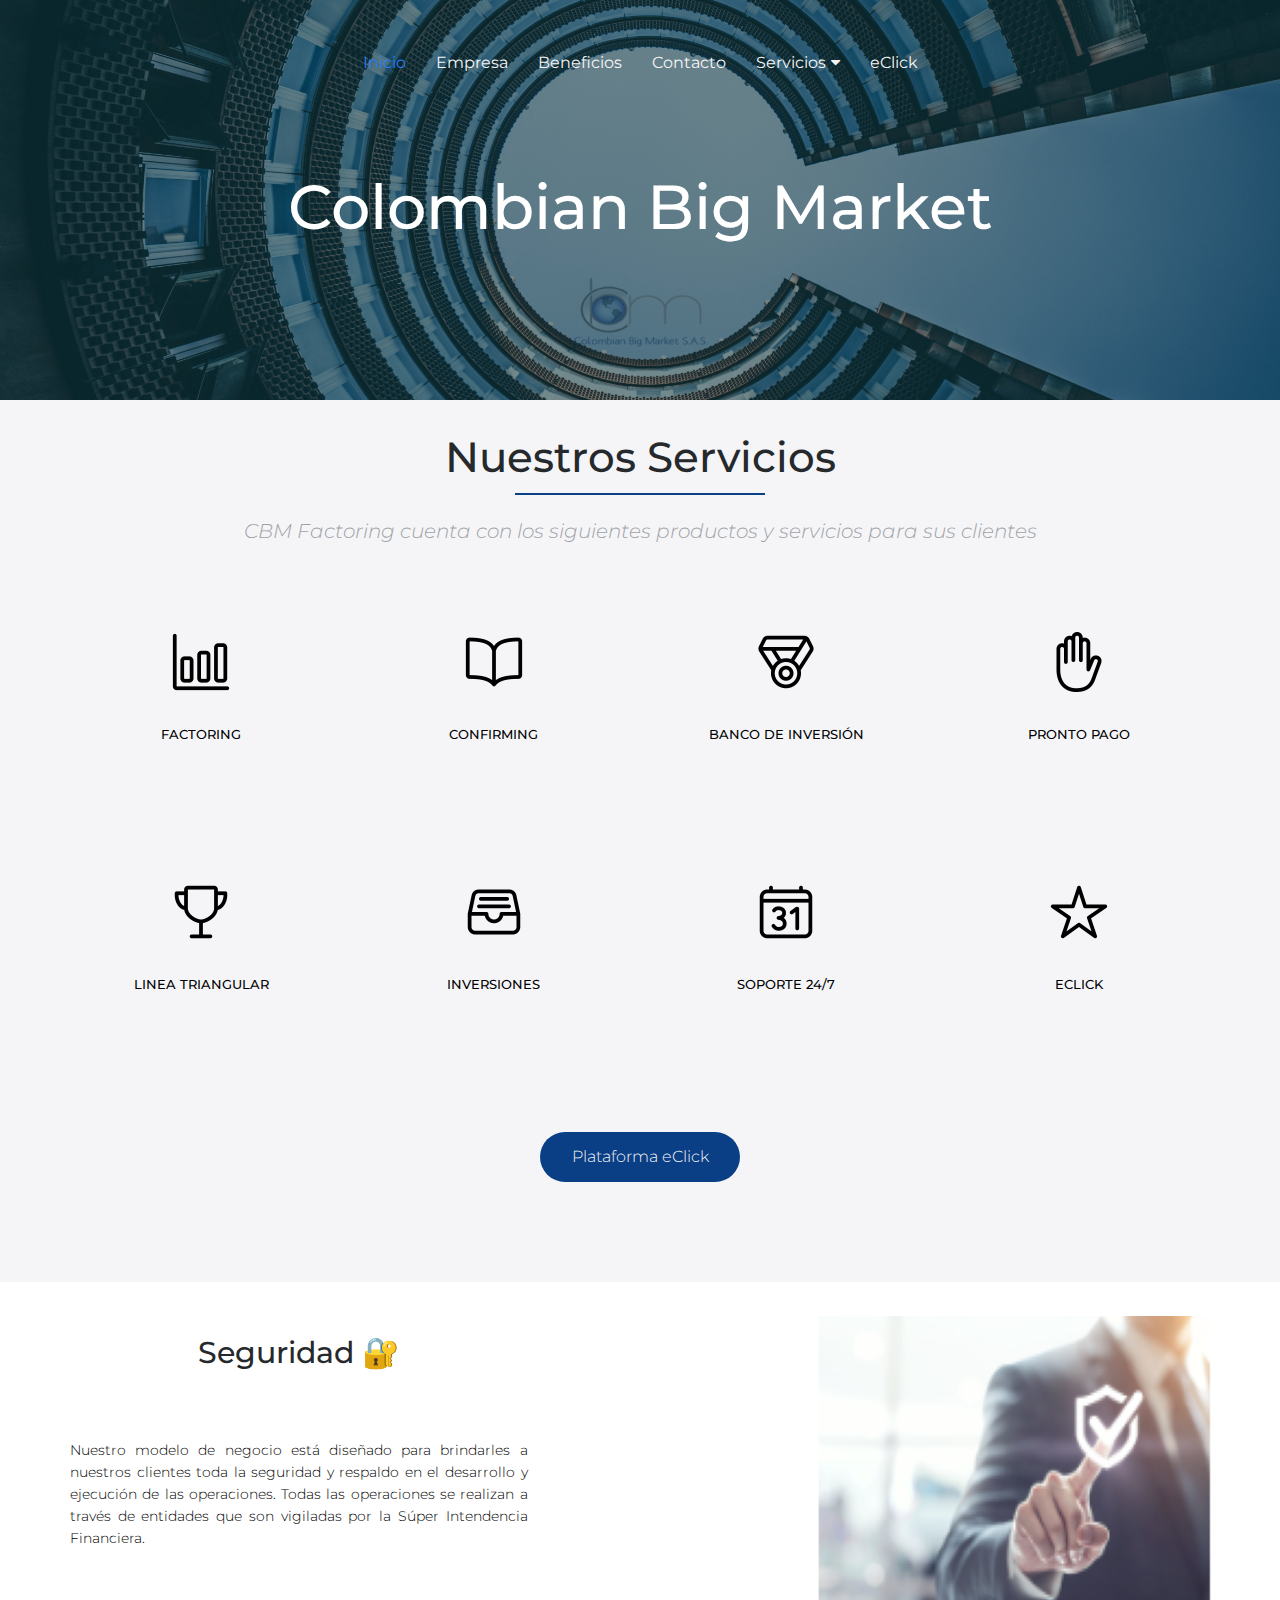
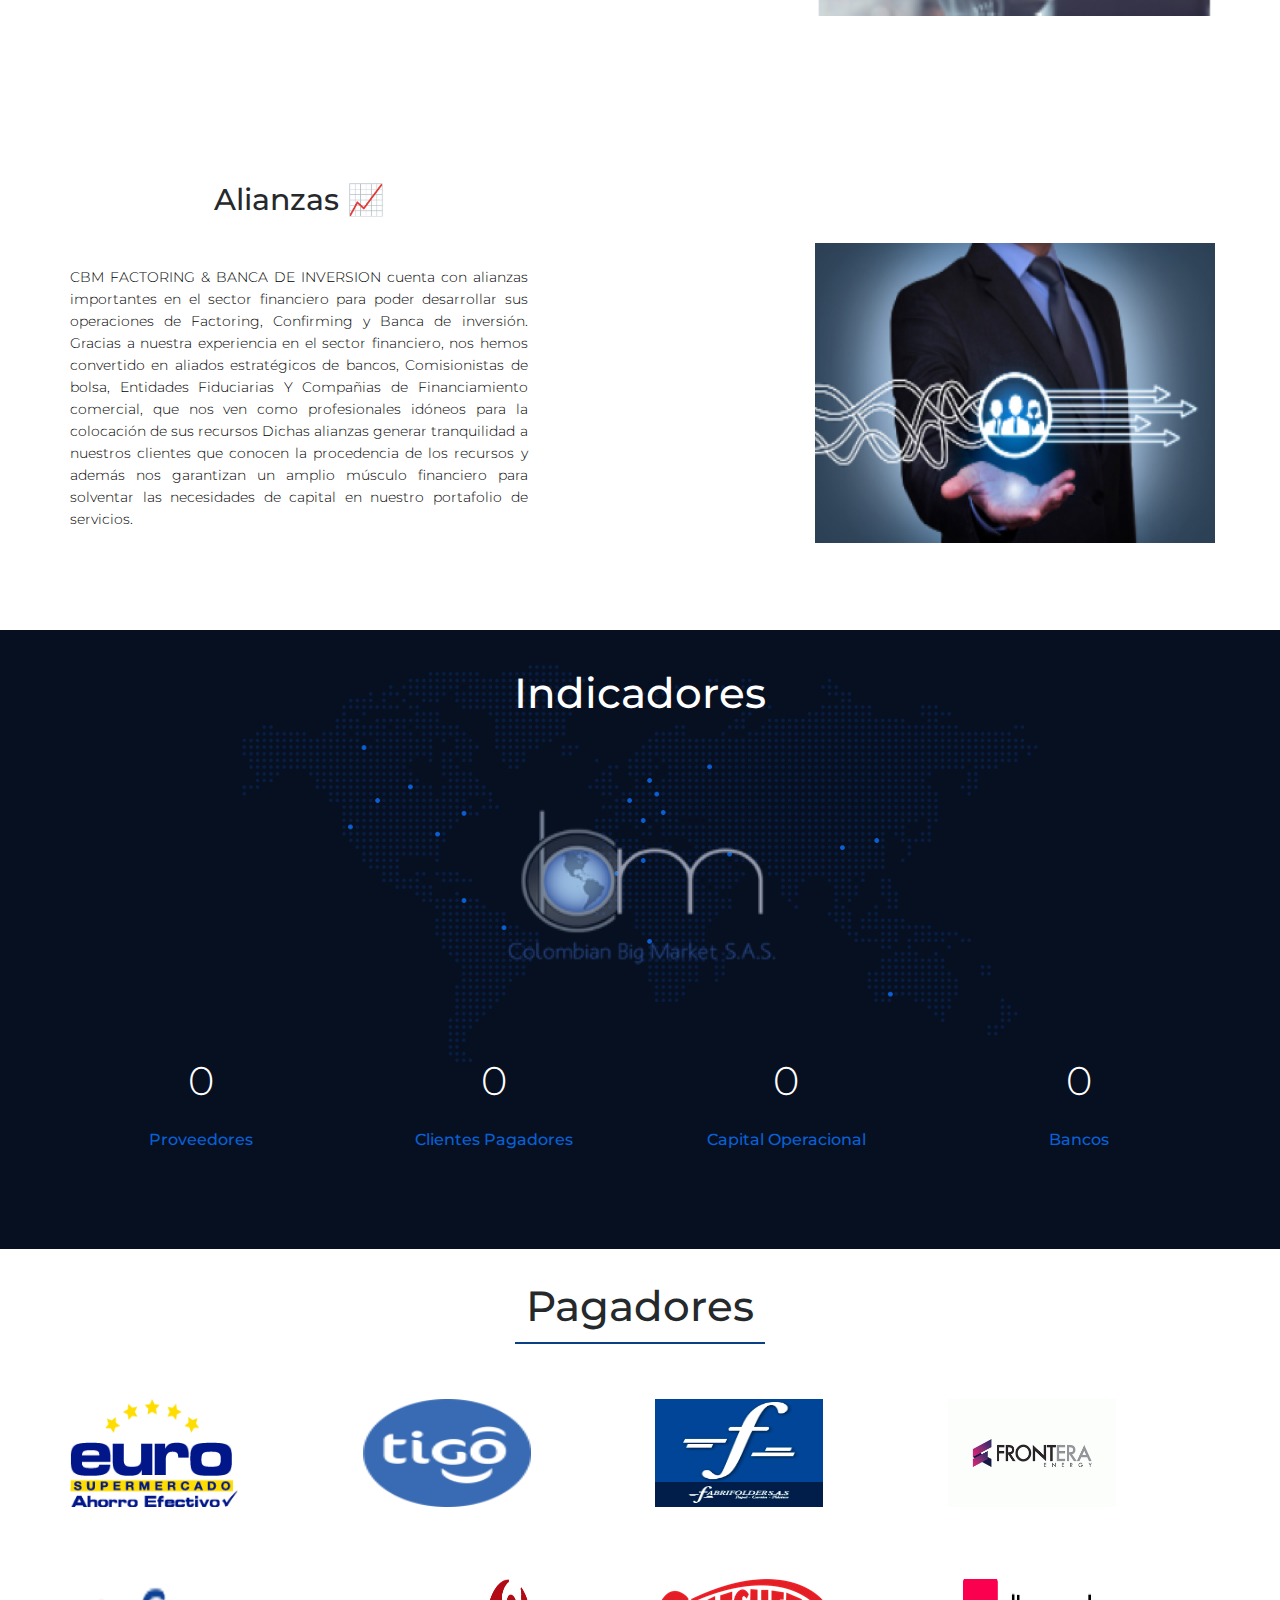
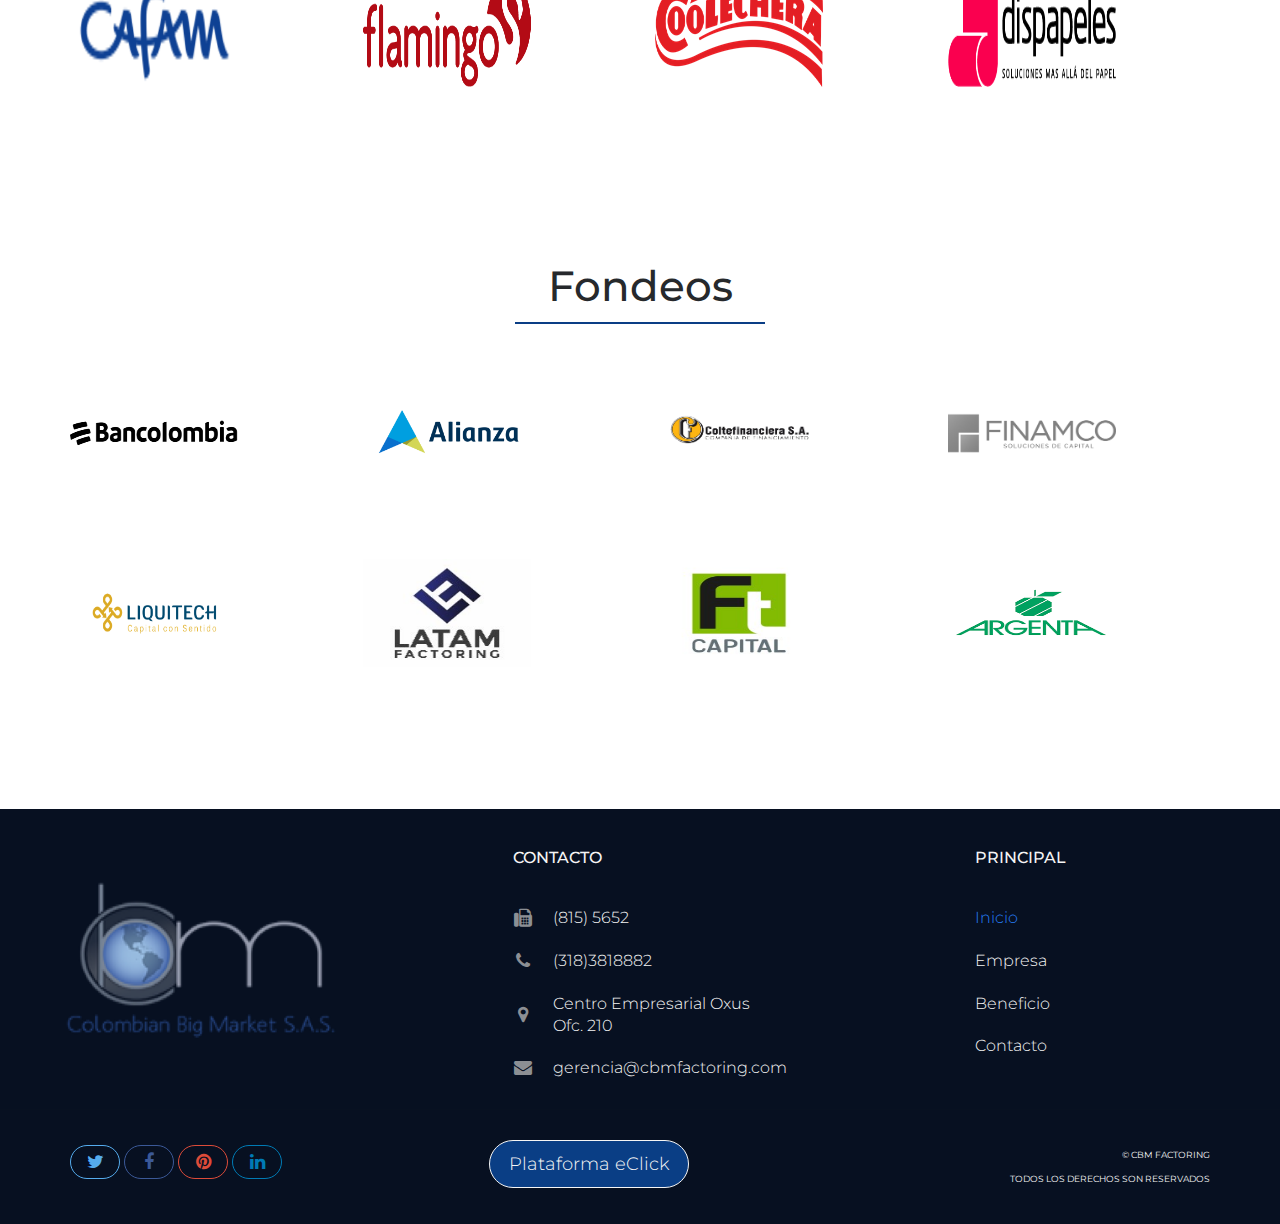
==== index.html @ 2a533471 "commit" ====
<!DOCTYPE html>
<html lang="en">
<head>

    <!-- Basic Page Needs
    ================================================== -->
    <meta http-equiv="Content-Type" content="text/html; charset=utf-8">
    <meta http-equiv="X-UA-Compatible" content="IE=edge">

    <title>CBM Colombian Big Market I Factoring & Banca de Inversión</title>

    <meta name="description" content="">
    <meta name="author" content="">
    <meta name="keywords" content="">

    <!-- Mobile Specific Metas
    ================================================== -->
    <meta name="viewport" content="width=device-width, minimum-scale=1.0, maximum-scale=1.0">
    <meta name="apple-mobile-web-app-capable" content="yes">

    <!-- Fonts -->
    <link href="https://fonts.googleapis.com/css?family=Montserrat:300,300i,400,600,700" rel="stylesheet">
    <link rel="stylesheet" href="http://cdnjs.cloudflare.com/ajax/libs/font-awesome/4.4.0/css/font-awesome.min.css">

    <!-- Favicon
    ================================================== -->
    <link rel="apple-touch-icon" sizes="180x180" href="assets/img/apple-touch-icon.png">
    <link rel="icon" type="image/png" sizes="16x16" href="assets/img/favicon.png">

    <!-- Stylesheets
    ================================================== -->
    <!-- Bootstrap core CSS -->
    <link href="assets/css/bootstrap.min.css" rel="stylesheet">

    <!-- Custom styles for this template -->
    <link href="assets/css/style.css" rel="stylesheet">
    <link href="assets/css/responsive.css" rel="stylesheet">

    <!-- HTML5 shim and Respond.js IE8 support of HTML5 elements and media queries -->
    <!--[if lt IE 9]>
    <script src="https://oss.maxcdn.com/libs/html5shiv/3.7.0/html5shiv.js"></script>
    <script src="https://oss.maxcdn.com/libs/respond.js/1.4.2/respond.min.js"></script>
    <![endif]-->

</head>
<body>

    <header id="masthead" class="site-header">
        <nav id="primary-navigation" class="site-navigation">
            <div class="container">
                <div class="navbar-header">

                </div><!-- /.navbar-header -->
                <div class="collapse navbar-collapse" id="agency-navbar-collapse">

                    <ul class="nav navbar-nav navbar-center">
                        <li class="active"><a href="index.html" data-toggle="dropdown">Inicio</a></li>
                    <li><a href="empresa.html">Empresa</a></li>
                    <li><a href="beneficio.html">Beneficios</a></li>
                    <li><a href="contact.html">Contacto</a></li>
                    <li class="dropdown"><a href="#" class="dropdown-toggle" data-toggle="dropdown">Servicios<i class="fa fa-caret-down hidden-xs" aria-hidden="true"></i></a>
                        
                        <ul class="dropdown-menu" role="menu" aria-labelledby="menu1">
                            <li><a href="service-factoring.html">Factoring</a></li>
                            <li><a href="service-confirming.html">Confirming</a></li>
                            <li><a href="service-bancainversion.html">Banca de Inversión</a></li>
                            <li><a href="service-sentencias.html">Sentencias</a></li>
                            <li><a href="service-eclick.html">eClick</a></li>
                        </ul>
                        <li><a href="https://eclick.com.co/eClick-web/index.jsf" class="nav-link" target="_blank">eClick</a></li>  
                    </ul>
                </div>
                
            </div>   
        </nav><!-- /.site-navigation -->
    </header><!-- /#mastheaed -->

    <div id="hero" class="hero overlay subpage-hero index-hero">
        <div class="hero-content">
            <div class="hero-text">
                <h1 style="padding-top: 50px">Colombian Big Market</h1>
               
                <img src="assets/img/logo-cbm_INICIO.png" style="padding-top:30px">
            </div><!-- /.hero-text -->
        </div><!-- /.hero-content -->
    </div><!-- /.hero -->

    <main id="main" class="site-main">

        <section class="site-section section-services gray-bg text-center">
            <div class="container">
                <h2 class="heading-separator">Nuestros Servicios </h2>
                <p class="subheading-text">CBM Factoring cuenta con los siguientes productos y servicios para sus clientes</p>
                <div class="row">
                    <div class="col-md-3 col-xs-6">
                        <div class="service">
                            <img src="assets/img/lineaaaa.png" alt="">
                            <h3 class="service-title">Factoring</h3>
                        </div><!-- /.service -->
                    </div>
                    <div class="col-md-3 col-xs-6">
                        <div class="service">
                            <img src="assets/img/confirmiing.png" alt="">
                            <h3 class="service-title">Confirming</h3>
                        </div><!-- /.service -->
                    </div>
                    <div class="col-md-3 col-xs-6">
                        <div class="service">
                            <img src="assets/img/bancainversion.png" alt="">
                            <h3 class="service-title">Banco de Inversión</h3>
                        </div><!-- /.service -->
                    </div>
                    <div class="col-md-3 col-xs-6">
                        <div class="service">
                            <img src="assets/img/prontooo.png" alt="">
                            <h3 class="service-title">Pronto Pago</h3>
                        </div><!-- /.service -->
                    </div>
                    <div class="col-md-3 col-xs-6">
                        <div class="service">
                            <img src="assets/img/lineaatriang.png" alt="">
                            <h3 class="service-title">Linea Triangular</h3>
                        </div><!-- /.service -->
                    </div>
                    <div class="col-md-3 col-xs-6">
                        <div class="service">
                            <img src="assets/img/inversionesss.png" alt="">
                            <h3 class="service-title">Inversiones</h3>
                        </div><!-- /.service -->
                    </div>
                    <div class="col-md-3 col-xs-6">
                        <div class="service">
                            <img src="assets/img/soporte.png" alt="">
                            <h3 class="service-title">Soporte 24/7</h3>
                        </div><!-- /.service -->
                    </div>
                    <div class="col-md-3 col-xs-6">
                        <div class="service">
                            <img src="assets/img/eclickcc.png" alt="">
                            <h3 class="service-title">eClick</h3>
                        </div><!-- /.service -->
                    </div>
                </div>
            </div>
            <a href="https://eclick.com.co/eClick-web/index.jsf" class="btn btn-fill" target="_blank">Plataforma eClick</a>
        </section><!-- /.section-services -->

        
        <section class="site-section section-features">
            <div class="container">
                <div class="row">
                    <div class="col-sm-5">
                        <a style="text-align: center;"> <h2> Seguridad 🔐 </h2> </a><br>
                        <a> <p style="text-align: justify; color: black;"> Nuestro modelo de negocio está diseñado para brindarles a nuestros clientes toda la seguridad y respaldo en el desarrollo y ejecución de las operaciones.
                            Todas las operaciones se realizan a través de entidades que son vigiladas por la Súper Intendencia Financiera. </p><br><br><br><br> </a>
                    </div>
                    <div class="col-sm-7 hidden-xs">
                        <img src="assets/img/sec.png" alt="">
                    </div>
                </div>
            </div>
        </section><!-- /.section-features -->
        
        <section class="site-section section-features">
            <div class="container">
                <div class="row">
                    <div class="col-sm-5">
                        <a style="text-align: center;"> <h2> Alianzas 📈</h2> </a>
                       <a> <p style="text-align: justify;color: black;">  CBM FACTORING & BANCA DE INVERSION cuenta con alianzas importantes en el sector financiero para poder desarrollar sus operaciones de Factoring, Confirming y Banca de inversión.
                        Gracias a nuestra experiencia en el sector financiero, nos hemos convertido en aliados estratégicos de bancos, Comisionistas de bolsa, Entidades Fiduciarias Y Compañias de Financiamiento comercial, que nos ven como profesionales idóneos para la colocación de sus recursos 
                        Dichas alianzas generar tranquilidad a nuestros clientes que conocen la procedencia de los recursos y además nos garantizan un amplio músculo financiero para solventar las necesidades de capital en nuestro portafolio de servicios. </p>
                     </a> 
                    </div>
                        <div class="col-sm-7 hidden-xs">
                        <img src="assets/img/a.png" alt style="margin-top: 80px;">
                    </div>
                </div>
            </div>
        </section><!-- /.section-features -->

        

        <section class="site-section section-map-feature text-center">
            
            <h2> Indicadores  </h2>
            <p>   </p>
            
                <img src="assets/img/logo-cbm_footer.png" style="padding-bottom:85px">
            
            <div class="container">
                
                <div class="row">
                    <div class="col-sm-3 col-xs-6">
                        <div class="counter-item">
                            <p class="counter" data-to="65000" data-speed="2000">0</p>
                            <h3>Proveedores</h3>
                        </div><!-- /.counter-item -->
                    </div>
                    <div class="col-sm-3 col-xs-6">
                        <div class="counter-item">
                            <p class="counter" data-to="36" data-speed="2000">0</p>       
                            <h3>Clientes Pagadores</h3>
                        </div> <!-- /.counter-item -->      
                    </div>
                    <div class="col-sm-3 col-xs-6">
                        <div class="counter-item">
                            <p class="counter" data-to="10000000000" data-speed="1000">0</p>
                            <h3>Capital Operacional</h3>
                        </div><!-- /.counter-item -->
                    </div>
                    <div class="col-sm-3 col-xs-6">
                        <div class="counter-item">
                            <p class="counter" data-to="23" data-speed="1000">0</p>
                            <h3>Bancos</h3>
                        </div><!-- /.counter-item -->
                    </div>
                </div>
            </div>
            
        </section><!-- /.section-map-feature -->


        <section class="site-section section-portfolio">
            <div class="container">
                <div class="text-center">
                    <h2 class="heading-separator">Pagadores</h2>
                </div>
                <div class="row">
                    <div class="col-lg-3 col-md-4 col-xs-6">
                        <div class="portfolio-item">
                            <img src="assets/img/Euro_supermercado_01.png" class="img-res" alt="">
                            <h4 class="portfolio-item-title">EURO</h4>
                            <a><i class="fa fa-arrow-right" aria-hidden="true"></i></a>
                        </div><!-- /.portfolio-item -->
                    </div>
                    <div class="col-lg-3 col-md-4 col-xs-6">
                        <div class="portfolio-item">
                            <img src="assets/img/tigo-logo-1.png" class="img-res" alt="">
                            <h4 class="portfolio-item-title">TIGO</h4>
                            <a><i class="fa fa-arrow-right" aria-hidden="true"></i></a>
                        </div><!-- /.portfolio-item -->
                    </div>
                    <div class="col-lg-3 col-md-4 col-xs-6">
                        <div class="portfolio-item">
                            <img src="assets/img/fabri.png" class="img-res" alt="">
                            <h4 class="portfolio-item-title">FABRIFOLDER</h4>
                            <a><i class="fa fa-arrow-right" aria-hidden="true"></i></a>
                        </div><!-- /.portfolio-item -->
                    </div>
                    <div class="col-lg-3 col-md-4 col-xs-6">
                        <div class="portfolio-item">
                            <img src="assets/img/frontera.png" class="img-res" alt="">
                            <h4 class="portfolio-item-title">FRONTERA</h4>
                            <a><i class="fa fa-arrow-right" aria-hidden="true"></i></a>
                        </div><!-- /.portfolio-item -->
                    </div>
                    <div class="col-lg-3 col-md-4 col-xs-6">
                        <div class="portfolio-item">
                            <img src="assets/img/cafam.png" class="img-res" alt="">
                            <h4 class="portfolio-item-title">CAFAM</h4>
                            <a><i class="fa fa-arrow-right" aria-hidden="true"></i></a>
                        </div><!-- /.portfolio-item -->
                    </div>
                    <div class="col-lg-3 col-md-4 col-xs-6">
                        <div class="portfolio-item">
                            <img src="assets/img/logoFlamingo-te-cuida.png" class="img-res" alt="">
                            <h4 class="portfolio-item-title">FLAMINGO</h4>
                            <a><i class="fa fa-arrow-right" aria-hidden="true"></i></a>
                        </div><!-- /.portfolio-item -->
                    </div>
                    <div class="col-lg-3 col-md-4 col-xs-6">
                        <div class="portfolio-item">
                            <img src="assets/img/coolechera.png" class="img-res" alt="">
                            <h4 class="portfolio-item-title">COOLECHERA</h4>
                            <a><i class="fa fa-arrow-right" aria-hidden="true"></i></a>
                        </div><!-- /.portfolio-item -->
                    </div>
                    <div class="col-lg-3 col-md-4 col-xs-6">
                        <div class="portfolio-item">
                            <img src="assets/img/logo-dispa-principal-01.png" class="img-res" alt="">
                            <h4 class="portfolio-item-title">DISPAPELES</h4>
                            <a><i class="fa fa-arrow-right" aria-hidden="true"></i></a>
                        </div><!-- /.portfolio-item -->
                    </div>
                </div>
            </div>
        </section><!-- /.section-portfolio -->


        <section class="site-section section-portfolio">
            <div class="container">
                <div class="text-center">
                    <h2 class="heading-separator">Fondeos</h2>
                </div>
                <div class="row">
                    <div class="col-lg-3 col-md-4 col-xs-6">
                        <div class="portfolio-item">
                            <img src="assets/img/bancolombia.png" class="img-res" alt="">
                            <h4 class="portfolio-item-title">BANCOLOMBIA</h4>
                            <a><i class="fa fa-arrow-right" aria-hidden="true"></i></a>
                        </div><!-- /.portfolio-item -->
                    </div>
                    <div class="col-lg-3 col-md-4 col-xs-6">
                        <div class="portfolio-item">
                            <img src="assets/img/alianza-logo.jpg" class="img-res" alt="">
                            <h4 class="portfolio-item-title">ALIANZA</h4>
                            <a><i class="fa fa-arrow-right" aria-hidden="true"></i></a>
                        </div><!-- /.portfolio-item -->
                    </div>
                    <div class="col-lg-3 col-md-4 col-xs-6">
                        <div class="portfolio-item">
                            <img src="assets/img/colt.png" class="img-res" alt="">
                            <h4 class="portfolio-item-title">COLTEFINANCIERA</h4>
                            <a><i class="fa fa-arrow-right" aria-hidden="true"></i></a>
                        </div><!-- /.portfolio-item -->
                    </div>
                    <div class="col-lg-3 col-md-4 col-xs-6">
                        <div class="portfolio-item">
                            <img src="assets/img/finamco.png" class="img-res" alt="">
                            <h4 class="portfolio-item-title">FINAMCO</h4>
                            <a><i class="fa fa-arrow-right" aria-hidden="true"></i></a>
                        </div><!-- /.portfolio-item -->
                    </div>
                    <div class="col-lg-3 col-md-4 col-xs-6">
                        <div class="portfolio-item">
                            <img src="assets/img/liquitech.png" class="img-res" alt="">
                            <h4 class="portfolio-item-title">LIQUITECH</h4>
                            <a><i class="fa fa-arrow-right" aria-hidden="true"></i></a>
                        </div><!-- /.portfolio-item -->
                    </div>
                    <div class="col-lg-3 col-md-4 col-xs-6">
                        <div class="portfolio-item">
                            <img src="assets/img/latam.jpeg" class="img-res" alt="">
                            <h4 class="portfolio-item-title">LATAM</h4>
                            <a><i class="fa fa-arrow-right" aria-hidden="true"></i></a>
                        </div><!-- /.portfolio-item -->
                    </div>
                    <div class="col-lg-3 col-md-4 col-xs-6">
                        <div class="portfolio-item">
                            <img src="assets/img/ftcap.jpg" class="img-res" alt="">
                            <h4 class="portfolio-item-title">FT CAPITAL COLOMBIA</h4>
                            <a><i class="fa fa-arrow-right" aria-hidden="true"></i></a>
                        </div><!-- /.portfolio-item -->
                    </div>
                    <div class="col-lg-3 col-md-4 col-xs-6">
                        <div class="portfolio-item">
                            <img src="assets/img/argenta.png" class="img-res" alt="">
                            <h4 class="portfolio-item-title"> ARGENTA </h4>
                            <a><i class="fa fa-arrow-right" aria-hidden="true"></i></a>
                        </div><!-- /.portfolio-item -->
                    </div>
                </div>
            </div>
        </section><!-- /.section-portfolio -->



    </main><!-- /#main -->

   
    <footer id="colophon" class="site-footer">
        <div class="container">
            <div class="row">
                <div class="col-lg-2 col-md-3 col-sm-4 col-xs-6">
                    <img src="assets/img/logo-cbm_footer.png" style="padding-top: 60px; margin-left: -21px;">
                </div>
                <div class="col-lg-2 col-md-3 col-sm-4 col-md-offset-2 col-sm-offset-0 col-xs-6 " style="margin-left: 150px">
                    <h3>Contacto</h3>
                    <ul class="list-unstyled contact-links">
                        <li><i class="fa fa-fax" aria-hidden="true"></i><a href="tel:8155652"> (815) 5652</a></li>
                        <li><i class="fa fa-phone" aria-hidden="true"></i><a href="tel:+573183818882">(318)3818882 </a></li>
                        <li><i class="fa fa-map-marker" aria-hidden="true"></i><p>Centro Empresarial Oxus Ofc. 210 </p></li>
                        <li><i class="fa fa-envelope" aria-hidden="true"></i><a href="mailto:gerencia@cbmfactoring.com">gerencia@cbmfactoring.com</a></li>
                    </ul>
                </div>
                <div class="clearfix visible-xs"></div>
                <div class="col-lg-2 col-md-3 col-sm-4 col-xs-6" style="padding-left: 185px">
                    <h3>Principal</h3>
                    <ul class="list-unstyled">
                        <li class="active"><a href="index.html">Inicio</a></li>
                        <li><a href="empresa.html">Empresa</a></li>
                        <li><a href="beneficio.html">Beneficio</a></li>
                        <li><a href="contact.html">Contacto</a></li>
                    </ul>
                </div>
            </div>
        </div>
        <div class="copyright">
            <div class="container">
                <div class="row">
                    <div class="col-xs-8">
                        <div class="social-links">
                            <a class="twitter-bg" href="#"><i class="fa fa-twitter"></i></a>
                            <a class="facebook-bg" href="#"><i class="fa fa-facebook"></i></a>
                            <a class="pinterest" href="#"><i class="fa fa-pinterest"></i></a>
                            <a class="linkedin-bg" href="#"><i class="fa fa-linkedin"></i></a>
                            <a href="https://eclick.com.co/eClick-web/index.jsf" class="btn btn-fill" target="_blank" style="margin-left: 203px">Plataforma eClick</a>
                        </div><!-- /.social-links -->
                    </div>
                    <div class="col-xs-4">
                        <div class="text-right">
                            <p>&copy; CBM Factoring</p>
                            <p>Todos los derechos son reservados</p>
                        </div>
                    </div>
                </div>
            </div>
        </div><!-- /.copyright -->
    </footer><!-- /#footer -->



    <!-- Bootstrap core JavaScript
    ================================================== -->
    <!-- Placed at the end of the document so the pages load faster -->
    <script src="https://ajax.googleapis.com/ajax/libs/jquery/3.1.1/jquery.min.js"></script>
    <script src="assets/js/bootstrap.min.js"></script>
    <script src="assets/js/bootstrap-select.min.js"></script>
    <script src="assets/js/jquery.slicknav.min.js"></script>
    <script src="assets/js/jquery.countTo.min.js"></script>
    <script src="assets/js/jquery.shuffle.min.js"></script>
    <script src="assets/js/script.js"></script>
  
</body>
</html>
---- assets/css/style.css ----
/*
 * Theme Name: 
 * Theme URI: 
 * Author: Milan Savov, Nikola Kostov
 * Author URI/Mail: milan.savov@gmail.com, nikolakostov1991@gmail.com
 * Version: 1.0
 * */

 /* TABLE OF CONTENT 
*
* - CUSTOM RESETS
    - Buttons
    - Forms
* - LAYOUT
* - HEADER 
    - Site Logo
    - Navigation
* - HERO (BANNER)
* - HOMEPAGE SECTIONS
    - Features 
    - Services
    - Map Feature 
    - Portfolio
    - Newsletter 
* - FOOTER
* - PAGES
    - PORTFOLIO
    - PORTFOLIO ITEM
    - BLOG
    - BLOG POST
    - CONTACT
*
*/


/* CUSTOM RESETS
================================================== */
a {
    transition: all 0.25s ease-in-out;
    -moz-transition: all 0.25s ease-in-out;
    -webkit-transition: all 0.25s ease-in-out;
    -o-transition: all 0.25s ease-in-out;
    -ms-transition: all 0.25s ease-in-out;
    cursor: pointer;
    color: #9fa3a7;
}

a:focus,
a:hover {
    color: #6fc754;
    outline: 0 none;
    text-decoration: none;
}

p {
    margin-bottom: 0;
    font-size: 14px;
    font-weight: 300;
    color: #9fa3a7;
    line-height: 22px;
}

h1 {
    font-size: 62px;
}

h2 {
    font-size: 42px;
}

h1,h2,h4,h5 {
    color: #26292c;
}

h3{
    color: whitesmoke;
}

p + p {
    margin-top: 40px;
}

/* Buttons */
.btn {
    line-height: 50px;
    min-width: 200px;
    font-size: 16px;
    font-weight: 300;
    border: 0;
    border-radius: 50px;
    color: whitesmoke;
    background-color: #fff;
    padding: 0;
    transition: color 0.25s ease-in-out, background-color 0.25s ease-in-out;
    -moz-transition: color 0.25s ease-in-out, background-color 0.25s ease-in-out;
    -webkit-transition: color 0.25s ease-in-out, background-color 0.25s ease-in-out;
    -o-transition: color 0.25s ease-in-out, background-color 0.25s ease-in-out;
    -ms-transition: color 0.25s ease-in-out, background-color 0.25s ease-in-out;
}

.btn-border {
    border: 1px solid #26272d;
}

.btn-fill {
    background-color: #0a3e85;
}


.btn-gray {
    background-color: #f5f5f8;
    color: #26272d;
}

.btn-green {
    background-color: #6fc754;
    color: #fff;  
}

.btn:hover,
button.btn:hover,
.btn:focus,
button.btn:focus {
    background-color: #267df4;
    color: #fff;
}

.btn-gray:hover,
.btn-gray:focus {
    background-color: #6fc754;
    color: #fff;    
}

/* 
 * Forms 
 */
/* Input fields */
.form-group {
    position: relative;
    margin: 0 auto;
    width: 100%;
}

.form-control {
    border-radius: 25px;
    height: 50px;
    padding: 15px 20px;
    border-color: #f5f5f8;
}

.form-control + .form-control {
    margin-top: 10px;
}

.form-control:focus {
    background-color: #f5f5f8;
    border-color: #f5f5f8;
    box-shadow: none;
    outline: none;
}

.form-group .btn {
    position: absolute;
    top: 5px;
    right: 5px;
    line-height: 40px;
    min-width: 60px;
    font-size: 16px;
    border-radius: 25px;
}

.form-control-comment {
    height: 100px;
    resize: none;
}

.search-form .form-group .form-control {
    padding-right: 80px;
}

/* ELEMENTS
================================================== */
/* Checkbox fields */
input[type=checkbox],
input[type=radio] {
    position: absolute;
    visibility: hidden;
    height: auto;
    margin-top: 0;
}

.checkbox {
    margin: 0;
} 

.checkbox + .checkbox,
.radio-btn + .radio-btn {
    margin-top: 15px;
}

.checkbox [type="checkbox"]:not(:checked) + label,
.checkbox [type="checkbox"]:checked + label {
    position: relative;
    padding-left: 30px;
    cursor: pointer;
}

.checkbox [type="checkbox"]:not(:checked) + label:before,
.checkbox [type="checkbox"]:checked + label:before {
    content: '';
    position: absolute;
    left:0; 
    width: 20px; 
    height: 20px;
    background-color: #fff;
    border: 1px solid #f5f5f8;
    border-radius: 3px;
    box-shadow: none;
    transition: border-color .2s;
    -webkit-transition: border-color .2s;
    -ms-transition: border-color .2s;
    -o-transition: border-color .2s;
    -ms-transition: border-color .2s;
}

.checkbox [type="checkbox"]:not(:checked) + label:after,
.checkbox [type="checkbox"]:checked + label:after {
    content: '\f00c';
    font-family: 'FontAwesome';
    position: absolute;
    top: 50%;
    left: 0;
    text-align: center;
    font-size: 15px;
    height: 20px;
    width: 20px;
    border-radius: 3px;
    color: #fff;
    background-color: #6fc754;
    transform: translateY(-50%);
    -webkit-transform: translateY(-50%);
    -ms-transform: translateY(-50%);
    -o-transform: translateY(-50%);
    -ms-transform: translateY(-50%);
      transition: opacity .2s;
    -webkit-transition: opacity .2s;
    -ms-transition: opacity .2s;
    -o-transition: opacity .2s;
    -ms-transition: opacity .2s;
}

.checkbox [type="checkbox"]:not(:checked) + label:after {
    opacity: 0;
}

.checkbox [type="checkbox"]:checked + label:after {
    opacity: 1;
}

.checkbox [type="checkbox"]:disabled:not(:checked) + label:before,
.checkbox [type="checkbox"]:disabled:checked + label:before {
    box-shadow: none;
    border-color: #bbb;
    background-color: #ddd;
}

.checkbox [type="checkbox"]:disabled:checked + label:after {
    color: #999;
}
.checkbox [type="checkbox"]:disabled + label {
    color: #aaa;
}

.checkbox [type="checkbox"]:checked:focus + label:before,
.checkbox [type="checkbox"]:not(:checked):focus + label:before {
    border: 1px dotted #6fc754;
}

.checkbox [type="checkbox"]:not(:checked) + label:hover:before,
.checkbox [type="checkbox"]:checked + label:hover:before {
    border: 1px solid #6fc754;
}

/* Radiobutton fields */
.radio-btn label {
    font-weight: 400;
}

.radio-btn [type="radio"]:not(:checked) + label,
.radio-btn [type="radio"]:checked + label {
    position: relative;
    padding-left: 30px;
    cursor: pointer;
    margin-bottom: 0;
}

.radio-btn [type="radio"]:not(:checked) + label:before,
.radio-btn [type="radio"]:checked + label:before {
    content: '';
    position: absolute;
    left:0; 
    top: 50%;
    width: 20px;
    height: 20px;
    background-color: #fff;
    border: 1px solid #f5f5f8;
    border-radius: 50px;
    box-shadow: none;
    transform: translateY(-50%);
    -webkit-transform: translateY(-50%);
    -ms-transform: translateY(-50%);
    -o-transform: translateY(-50%);
    -ms-transform: translateY(-50%);
    transition: border-color .2s;
    -webkit-transition: border-color .2s;
    -ms-transition: border-color .2s;
    -o-transition: border-color .2s;
    -ms-transition: border-color .2s;
}

.radio-btn [type="radio"]:not(:checked) + label:after,
.radio-btn [type="radio"]:checked + label:after {
    content: '';
    position: absolute;
    width: 12px;
    height: 12px;
    top: 50%;
    left: 4px;
    background-color: #6fc754;
    border-radius: 50px;
    transform: translateY(-50%);
    -webkit-transform: translateY(-50%);
    -ms-transform: translateY(-50%);
    -o-transform: translateY(-50%);
    -ms-transform: translateY(-50%);
    transition: opacity .2s;
    -webkit-transition: opacity .2s;
    -ms-transition: opacity .2s;
    -o-transition: opacity .2s;
    -ms-transition: opacity .2s;
}

.radio-btn [type="radio"]:not(:checked) + label:after {
    opacity: 0;
}
.radio-btn [type="radio"]:checked + label:after {
    opacity: 1;
}

.radio-btn [type="radio"]:disabled:not(:checked) + label:before,
.radio-btn [type="radio"]:disabled:checked + label:before {
    box-shadow: none;
    border-color: #bbb;
    background-color: #ddd;
}

.radio-btn [type="radio"]:disabled:checked + label:after {
    color: #999;
}

.radio-btn [type="radio"]:disabled + label {
    color: #aaa;
}

.radio-btn [type="radio"]:checked:focus + label:before,
.radio-btn [type="radio"]:not(:checked):focus + label:before {
    border: 1px dotted #6fc754;
}

.radio-btn [type="radio"]:checked + label:hover:before,
.radio-btn [type="radio"]:not(:checked) + label:hover:before {
    border: 1px solid #6fc754;
}

/* Selectpicker */
select {
    position: absolute !important;
    bottom: 0;
    left: 50%;
    display: block !important;
    width: .5px !important;
    height: 100% !important;
    padding: 0 !important;
    opacity: 0 !important;
    border: none;
}

.bootstrap-select .btn {
    border: 1px solid #26272d;
    border-radius: 10px;
}

.bootstrap-select span.pull-left {
    padding-left: 10px;
}

.bootstrap-select.btn-group .dropdown-menu.inner {
    position: static; 
    float: none;
    border: 0;
    padding: 0;
    margin: 0;
    border-radius: 0;
    -webkit-box-shadow: none;
    box-shadow: none;
}

.bootstrap-select.open .dropdown-menu {
    display: block;
    border: 1px solid #26272d; 
    border-radius: 10px;
}

.bootstrap-select.btn-group .dropdown-menu {
    padding: 5px 0;
    min-width: 100%;
    overflow: hidden;
    -webkit-box-sizing: border-box;
    -moz-box-sizing: border-box;
    box-sizing: border-box;
    z-index: 9999;
}

.bootstrap-select .dropdown-menu {
    display: none;
    visibility: visible;
    opacity: 1;
    padding: 0;
}

.bootstrap-select .bs-caret {
    float: right;
    padding-right: 10px;
}

.bootstrap-select .bs-caret .caret {
    border-top: 6px dashed;
    border-top: 6px solid\9;
    border-right: 6px solid transparent;
    border-left: 6px solid transparent;   
}

.bootstrap-select .selected {
    color: #6fc754;
}

.bootstrap-select .check-mark {
    display: none;
}

/*  Tabs  */
.tab-style {
    border-bottom: none;
}

.tab-style + .tab-content {
    padding: 15px;
    border: 1px solid #26272d;
    border-bottom-left-radius: 10px;
    border-bottom-right-radius: 10px;
    border-top-right-radius: 10px;
}

.nav-tabs.tab-style > li.active > a,
.nav-tabs.tab-style > li > a:hover {
    border: 1px solid #6fc754;
    background-color: #6fc754;
    color: #fff;
}

.nav-tabs.tab-style > li > a {
    position: relative;
    color: #26272d;
    margin-right: 0;
    border: 1px solid #26272d;
    border-top-left-radius: 10px;
    border-top-right-radius: 10px;
}

.nav-tabs.tab-style > li + li {
    margin-left: 10px;
}

/* Accordion */
.accordion.panel-group {
    margin-bottom: 0;
}

.accordion.panel-group .panel + .panel {
    margin-top: 0;
}

.accordion .panel {
    border: 0;
    box-shadow: none;
    border: 1px solid #26272d;
    border-bottom: 0;
    border-radius: 0;
}

.accordion .panel:first-child,
.accordion .panel:first-child .panel-heading a {
    border-top-right-radius:10px;
    border-top-left-radius:10px;
}

.accordion .panel:last-child {
    border-bottom-right-radius:10px;
    border-bottom-left-radius:10px;
    border-bottom: 1px solid #26272d;
}

.accordion .panel:last-child .panel-heading a.collapsed {
    border-bottom-right-radius:10px;
    border-bottom-left-radius:10px;
}

.accordion .collapsed {
    height: auto;
}

.accordion .panel-heading {
    background-color: transparent;
    padding: 0;
}

.accordion .panel-heading a {
    display: inline-block;
    position: relative;
    width: 100%;
    padding: 10px 40px 10px 15px;
}

.accordion .panel-heading a.collapsed {
    background-color: transparent;
    color: #26272d;
}

.accordion .panel-heading a.collapsed:hover,
.accordion.accordion-gray .panel-heading a.collapsed:hover,
.accordion .panel-heading a {
    background-color: #6fc754;   
    color: #fff; 
}

.accordion .panel-heading a.collapsed::after {
    content: "\f107";
}

.accordion .panel-heading a::after {
    font-family: "FontAwesome";
    content: "\f106";
    position: absolute;
    top: 50%;
    right: 15px;
    transform: translateY(-50%);
    -moz-transform: translateY(-50%);
    -o-transform: translateY(-50%);
    -ms-transform: translateY(-50%);
    -webkit-transform: translateY(-50%);
}

.panel-group .panel-heading+.panel-collapse>.list-group, 
.panel-group .panel-heading+.panel-collapse>.panel-body {
    border: none;
}

/* Pagination */
.pagination {
  margin: 0;
  vertical-align: middle;
}

.pagination > li > a {
  border: none;
  color: #292a2c;
  background-color: #f5f5f8;
  padding: 10px 15px;
  border-radius: 10px;
  font-size: 12px;
}

.pagination > li + li > a {
  margin-left: 5px;
}

.pagination > li.active > a,
.pagination > li > a:hover,
.pagination > li.active > a:hover {
  background-color: #6fc754;
  color: #fff;
}

.pagination > li:first-child > a {
  border-top-left-radius: 10px;
  border-bottom-left-radius: 10px;
}

.pagination > li:last-child > a {
  border-top-right-radius: 10px;
  border-bottom-right-radius: 10px;
}

.pagination > li.more > a {
  margin-left: 0;
  padding: 10px 5px;
  pointer-events: none;
  background-color: transparent;
}

.pagination > li.more + li > a {
  margin-left: 0;
}

/* LAYOUT
================================================== */
html, body {
    width: 100%;
    height: 100%;
    margin: 0;
    padding: 0;
    font-family: 'Montserrat', sans-serif;
    color: #26272d;
}

.img-res {
    height: 108px;
    width: 168px;
}

/* Background colors */
.gray-bg {
  background-color: rgb(245, 245, 248);
}

/* Margin and padding resets */
.mb-10 {margin-bottom: 10px;}
.mt-20 {margin-top: 20px;}
.mt-50 {margin-top: 50px;}

/* HEADER
================================================== */
.site-header {
    position: absolute;
    padding: 50px 0 0;
    background-color: transparent;
    width: 100%;
    z-index: 3;
}

/* Site-logo */
.site-title {
    font-size: 18px;
    line-height: 26px;
    color: #26272d;
}

.site-title:hover {
    color: #26272d;   
}

.site-title span {
    font-weight: 700;
}

.site-title a:hover {
    color: #fff;
}

/* Navigation */
.navbar-collapse {
    text-align: center;
}

.navbar-nav {
    float: none;
    display: inline-block;
}

.navbar-nav > li > a, 
.slicknav_nav > li > a {
    padding: 0;
    font-size: 16px;
    position: relative;
    color: whitesmoke;
    line-height: 26px;
}

.site-header-white .navbar-nav > li > a,
.site-header-white .site-title {
    color: #fff;
}

.navbar-nav > li > a i {
    margin-left: 5px;
}

.navbar-nav > li + li {
    margin-left: 30px;
}

.nav .open > a, 
.nav .open > a:focus, 
.nav .open > a:hover,
.navbar-nav > li > a:hover,
.navbar-nav > li > a:focus,
.navbar-nav > li.active > a,
.navbar-collapse li a:hover,
.dropdown.open > a, 
.site-header-white .dropdown.open > a,
.dropdown-menu a:hover, 
.dropdown:hover > a, 
.dropdown-menu>li>a:focus,
.dropdown-menu li a:hover,
.slicknav_nav > li.active a,
.slicknav_open .slicknav_arrow,
.slicknav_nav > li a:hover {
    background-color: transparent;
    color: #267df4;
}

.navbar-toggle {
    border-color: #fff;
    margin: 0 15px 0 0;
    position: relative;
    top: -1px;
}

.navbar-toggle:hover,
.navbar-toggle[aria-expanded=true] {
    background-color: #fff;
    border-color: #000;
    cursor: pointer;
}

.navbar-toggle:hover .icon-bar,
.navbar-toggle[aria-expanded=true] .icon-bar {
    background-color: #000;
}

.navbar-toggle  .icon-bar {
    background-color: #fff;
}

.navbar-nav .dropdown-menu {
    display: block;
    opacity: 0;
    visibility: hidden;
    border-radius: 0;
    min-width: 130px;
    border: 0;
    border-top: 5px solid #267df4;
    top: 140%;
    transition: all 0.4s;
    -moz-transition: all 0.4s;
    -webkit-transition: all 0.4s;
    -o-transition: all 0.4s;
    -ms-transition: all 0.4s;
}

.navbar-nav li a:hover + .dropdown-menu,
.navbar-nav .dropdown-menu:hover {
    opacity: 1;
    visibility: visible;
    top: 100%;
    transition-delay: 0s;
}

.dropdown-menu li a {
    padding: 5px 15px;
    position: relative;
    left: 0;
}

.dropdown-menu li a:hover {
    left: 15px;
}

/* HERO
================================================== */
.hero { 
    background-image: linear-gradient( 135deg, #97ABFF 10%, #123597 100%);
    height: 100%;
    width: 100%;
    display: table;
    position: relative;
}

.hero-empresa { 
    background: url(../img/fondoempressaa.jpg) no-repeat center / cover; 
    height: 100%;
    width: 100%;
    display: table;
    position: relative;
}

.hero-beneficio { 
    background: url(../img/beneficiosfondo.jpg) no-repeat center / cover; 
    height: 100%;
    width: 100%;
    display: table;
    position: relative;
}

.hero-contacto { 
    background: url(../img/pruebafondo.png) no-repeat center / cover; 
    height: 100%;
    width: 100%;
    display: table;
    position: relative;
}

.hero-serfac { 
    background: url(../img/facfond.jpg) no-repeat center / cover; 
    height: 100%;
    width: 100%;
    display: table;
    position: relative;
}
.hero-sercon { 
    background: url(../img/conffond.jpg) no-repeat center / cover; 
    height: 100%;
    width: 100%;
    display: table;
    position: relative;
}
.hero-serban { 
    background: url(../img/bancainvfondo.jpg) no-repeat center / cover; 
    height: 100%;
    width: 100%;
    display: table;
    position: relative;
}
.hero-sersen { 
    background: url(../img/sentfond.jpg) no-repeat center / cover; 
    height: 100%;
    width: 100%;
    display: table;
    position: relative;
}
.hero-sereclick { 
    background: url(../img/pruebafondo.png) no-repeat center / cover; 
    height: 100%;
    width: 100%;
    display: table;
    position: relative;
}

.overlay:before {
  content: '';
  background-color: rgba(255,255,255,0.5);
  height: 100%;
  width: 100%;
  position: absolute;
  top: 0;
  left: 0;
  z-index: 0;
}

.hero-content {
    display: table-cell;
    vertical-align: middle;
    padding-top: 75px;
}

.hero-text {
    max-width: 890px;
    width: 100%;
    margin: 0 auto;
    padding: 0 15px;
    text-align: center;
}

.hero-text h1 {
    position: relative;
    margin: 0;
    -webkit-text-stroke: 0.01px whitesmoke;
  color: whitesmoke;
}

.hero-text p {
    position: relative;
    margin: 45px 0 30px;
    font-size: 20px;
    color: whitesmoke;
}

.hero-text .btn {
    position: relative;
    background-color: transparent;
}

.hero-text .btn:hover {
    background-color: #26272d;
    color: #fff;
}

.hero .breadcrumb {
    padding-top: 60px;
    margin-bottom: 0;
}

.hero .breadcrumb:before {
    content: '';
    display: block;
    position: absolute;
    left: 50%;
    bottom: 45px;
    height: 12px;
    width: 80px;
    border-top: 5px solid #0a3e85;
    border-bottom: 3px solid #0a3e85;
    transform: translateX(-50%);
    -moz-transform: translateX(-50%);
    -webkit-transform: translateX(-50%);
    -o-transform: translateX(-50%);
    -ms-transform: translateX(-50%);
}

.subpage-hero {
    height: 400px;
}

.subpage-hero.overlay:before {
    background-color: rgba(-80,39,45,0.5);
}

.subpage-hero .hero-content,
.subpage-hero .hero-content h1,
.subpage-hero a  {
    color: #fff;
}

.subpage-hero a:hover {
    color: #babdb9;
}

.portfolio-hero {
    background: url(../img/portfolio-hero.jpg) no-repeat center / cover;     
}

.blog-hero {
    background: url(../img/blog-hero.jpg) no-repeat center / cover;     
}

.index-hero {
    background: url(../img/iniciofndo.jpg) no-repeat center / cover;     
}

.empresa-hero {
    background: url(../img/fondoempressaa.jpg) no-repeat center / cover;     
}
.beneficios-hero {
    background: url(../img/sentfond.jpg) no-repeat center / cover;     
}
.contact-hero {
    background: url(../img/contactooofondo.jpg) no-repeat center / cover;     
}
.servicefac-hero {
    background: url(../img/facfond.jpg) no-repeat center / cover;     
}
.servicecon-hero {
    background: url(../img/fondom.jpg) no-repeat center / cover;     
}
.serviceban-hero {
    background: url(../img/beneficiosfondo.jpg) no-repeat center / cover;     
}
.servicesen-hero {
    background: url(../img/bancainvfondo.jpg) no-repeat center / cover;     
}
.serviceclick-hero {
    background: url(../img/pruebafondo.png) no-repeat center / cover;     
}

/* SITEMAIN
================================================== */
/* site-section */
.site-section {
   padding: 34px 0 100px;
}

.subheading-text {
    font-size: 20px;
    font-style: italic;
    
}

.heading-separator {
    position: relative;
    margin: 0;
    padding-bottom: 40px;
}

.heading-separator:after {
    content: "";
    position: absolute;
    bottom: 25px;
    left: 0;
    right: 0;
    height: 2px;
    width:250px;
    margin: 0 auto;
    background-color: #0a3e85;
}


/* Section: Features */
.section-features h2 {
    padding-bottom: 40px;
    font-size: 30px;
}

.section-features img {
    position: absolute;
    right: 10px;
    height: 300px;
}

/* Section: Services */
.section-services .subheading-text {
    margin-bottom: 90px;
}

.section-services .col-md-3:nth-child(n+5) .service {
    margin-top: 0px;
}

.service {
    min-height: 250px;
}

.service-title {
    margin: 35px 0 25px;
    font-size: 13px;
    text-transform: uppercase;
    color: #000;
}

.service-info {
    font-size: 13px; 
}

/* Section: Map Feature */
.section-map-feature {
    padding-top: 40px;
    background: #071021 url(../img/map.png) no-repeat top center / cover; 
}

.section-map-feature h2 {
    padding-bottom: 80px;
    margin: 0;
}

.section-map-feature h2,
.section-map-feature p {
    color: #fff;
}

.section-map-feature .btn {
    margin: 80px 0 215px;
}

.counter {
    margin-bottom: 30px;
    font-size: 40px;
    font-weight: 300;
    line-height: 1;
}

.counter-item h3 {
    margin: 0;
    font-size: 16px;
    color: #0960d7;
}

/* Section: Portfolio */
.portfolio-item {
    margin-top: 30px;
}

.portfolio-item {
    height: 150px;
    position: relative;
}

.portfolio-item:before {
    content: "";
    position: absolute;
    left: 0;
    top: 0;
    right: 100%;
    bottom: 0;
    background-color: #f5f5f8;
    transition: right 0.25s ease-in-out;
    -moz-transition: right 0.25s ease-in-out;
    -webkit-transition: right 0.25s ease-in-out;
    -o-transition: right 0.25s ease-in-out;
    -ms-transition: right 0.25s ease-in-out;
}

.portfolio-item:hover:before {
    right: 25%;
}

.portfolio-item-title,
.portfolio-item a {
    position: absolute;
    left: 0px;
    margin: 0;
    font-size: 16px;
    opacity: 0;
}

.portfolio-item-title {
    width: 150px; 
    top: 15px;  
    transition: left 0.25s ease-in-out, opacity 0.25s ease-in-out;
    -moz-transition: left 0.25s ease-in-out, opacity 0.25s ease-in-out;
    -webkit-transition: left 0.25s ease-in-out, opacity 0.25s ease-in-out;
    -o-transition: left 0.25s ease-in-out, opacity 0.25s ease-in-out;
    -ms-transition: left 0.25s ease-in-out, opacity 0.25s ease-in-out;
}

.portfolio-item:hover .portfolio-item-title {
    left: 15px;
    opacity: 1;
}

.portfolio-item a {
    bottom: 15px;
    color: #26272d;
    padding: 5px 12px;
    border: 1px solid #26272d;
    border-radius: 50px;
}

.portfolio-item:hover a {
    left: 55%;
    opacity: 1;
}

.portfolio-item a:hover {
    background-color: #26272d;
    color: #fff;
}

.portfolio-item a i {
    width: 16px;
    text-align: center;
}

/* Section: Newsletter */
.section-newsletter h2 {
    padding-bottom: 30px;
    margin: 0;
}

.newsletter-group {
    max-width: 550px;
}

.newsletter-group .form-control {
    padding-right: 125px;
}

.newsletter-group .btn {
    min-width: 120px;
}

/* FOOTER
================================================== */
.site-footer {
    background-color: #071021;
}

.site-footer .site-title {
    display: inline-block;
    margin-bottom: 40px;
}

.site-footer h3 {
    font-size: 16px;
    text-transform: uppercase;
    margin:40px 0 40px;
}

.site-footer > .container {
    padding-bottom: 30px;
}

.site-footer .list-unstyled li + li {
    margin-top: 20px;
}

.contact-links li {
    position: relative;
}

.contact-links li i {
    position: absolute;
    top: 50%;
    width: 20px;
    text-align: center;
    font-size: 18px;
    color: #8c8f94;
    transform: translateY(-50%);
    -moz-transform: translateY(-50%);
    -webkit-transform: translateY(-50%);
    -o-transform: translateY(-50%);
    -ms-transform: translateY(-50%);
}

.contact-links li a,
.contact-links li p {
    margin-left: 40px;
}

.list-unstyled {
    margin-bottom: 0;
}

.list-unstyled li a,
.list-unstyled li p {
    font-size: 16px;
    color: whitesmoke;
    font-weight: 300;
}

.list-unstyled li a:hover,
.list-unstyled li.active a {
    color: #267df4;
}

/* Copyright */
.copyright {
    padding: 30px 0;
    border-top: 1px solid rgba(38, 41, 44, 0.05);
}

.social-links a {
    line-height: 36px;
    padding: 5px 15px;
    font-size: 18px;
    border: 1px solid;
    border-radius: 50px;
}

.social-links a:hover {
    color: #fff;
}

.social-links a i {
    width: 18px;
    text-align: center;
}

a.twitter-bg {
    color: #55acee;
    border-color: #55acee; 
}

a.twitter-bg:hover {
    background-color: #55acee;
}

a.facebook-bg {
  color: #3b5998;
  border-color: #3b5998;
}

a.facebook-bg:hover{
  background-color: #3b5998;
}

a.pinterest {
  color: #dd4b39;
  border-color: #dd4b39;
} 

a.pinterest:hover{
  background-color: #dd4b39;
} 

a.linkedin-bg {
  color: #007bb5;
  border-color: #007bb5;
}

a.linkedin-bg:hover {
  background-color: #007bb5;
}

.copyright .text-right {
    padding: 4px 0;
}

.copyright p {
    font-size: 9px;
    font-weight: 400;
    text-transform: uppercase;
    color: whitesmoke;
}

.copyright p + p {
    margin-top: 2px;
}

/* PAGES
================================================== */
.subpage-site-section {
    padding: 60px 0;
}

.breadcrumb {
    background-color: transparent;
    position: relative;
}

.breadcrumb .active {
    color: #267df4;
}

/* 
 * Portfolio
 */
.portfolio-sorting li:nth-child(-n+3){
    margin-bottom: 5px;
}

.portfolio-sorting li a {
    line-height: 40px;
    min-width: 120px;
    font-size: 16px;
}

.portfolio-sorting li .active {
    background-color: #6fc754;
    color: #fff;  
    box-shadow: none;   
}

#grid {
    margin-top: 25px;
}

#grid .col-md-4 {
    display: none;
}

#loadMore {
    margin-top: 30px;
}

#loadMore.disabled {
    background-color: #eee;
    color: #000;
    opacity: 0.3;
}

/* 
 * Portfolio-item
 */
.project-img {
    height: 480px;
}

.project-img + .project-img  {
    margin-top: 20px;
}

.project-info h5 {
    font-size: 18px;
    text-transform: uppercase;
    margin: 0;
}

.project-description,
.project-date-category {
    margin: 30px 0 0;
}

.project-date-category p + p {
    margin-top: 10px;
}

.project-date-category p span {
    font-size: 14px;
    text-transform: uppercase; 
    color: #26272d;
    font-weight: 400;
}

.project-info .btn {
    margin-top: 25px;
    line-height: 40px;
    min-width: 120px;
}

.project-info .social-links {
    margin-top: 25px;
}

.section-related-projects {
    padding-top: 0;
}

/* 
 * Blog
 */
.blog-post + .blog-post {
    margin-top: 60px;
}

.blog-post img {
    height: 480px;
}

.post-content,
.post-content .text-right,
.post-meta {
    margin-top: 25px;
}

.blog-post .post-title {
    padding: 0;
    margin: 0;
    font-size: 18px;
    font-weight: 600;
    text-transform: uppercase;
}

.post-content p {
    margin: 25px 0 0;
}

.post-content .post-title a {
    color: #26292c;
}

.post-content a {
    color: #8c8f94;   
}

.post-content .read-more {
    position: relative;
    padding-right: 30px;
    text-transform: uppercase;
}

.post-content .read-more:after {
    content: '';
    display: block;
    background-color: #8c8f94;  
    width: 20px;
    height: 2px;
    position: absolute;
    right: 0;
    top: 8px;
    transition: background-color 0.25s ease-in-out;
    -moz-transition: background-color 0.25s ease-in-out;
    -webkit-transition: background-color 0.25s ease-in-out;
    -o-transition: background-color 0.25s ease-in-out;
    -ms-transition: background-color 0.25s ease-in-out;
}

.post-content .read-more:hover:after {
    background-color: #6fc754; 
}

.blog-post a:hover + .post-content .post-title a,
.post-content a:hover {
    color: #6fc754;
}

.post-meta {
    padding: 5px 0;
}

.post-meta span {
    padding: 6px 0;
}

.post-meta span + span {
    margin-left: 40px;
}

.post-meta span a {
    position: relative;
    padding: 6px 0 6px 40px;
}

.post-meta i,
.post-author img {
    position: absolute;
    left: 0;
    top: 0;
}

.post-author img {
    height: 30px;
    width: 30px;
}

.post-meta i {
    font-size: 30px;
}

.post-category i {
    top: 1px;
}

.section-blog .ui-pagination {
    margin-top: 60px;
}

/* 
 * Blog post
 */
/* Post Comments */
.post-comments {
    margin-top: 40px;
}

.post-comments h3,
.respond h3 {
    font-size: 16px;
    margin: 30px 0 15px;
    text-transform: uppercase;
}

.post-comment {
    padding-left: 70px;
    position: relative;
}

.post-comment + .post-comment,
.replied + .post-comment {
    margin-top: 30px;
}

.replied {
    margin: 20px 0 0 70px;
    padding-top: 20px;
    border-top: 1px solid rgba(38,41,44, 0.05)
}

.post-comment img {
    width: 70px;
    height: 70px;
    position: absolute;
    left: 0;
    top: 0;
}

.post-comment-content-details {
    background-color: #f5f5f8;
    padding: 10px 0 10px 20px;
}

.post-comment-content-details p {
    display: inline-block;
    color: #8c8f94;
}

.post-comment-content-details p + p {
    margin: 0 0 0 20px;
}

.post-comment-date i {
    margin-right: 5px;
    line-height: 18px;
}

.comment {
    padding: 15px 0 0 20px;
}

.comment + .comment {
    margin-top: 0px;
}

.comment-reply {
    margin-top: 5px;
}

/* Respond */
.respond .form-control + .btn {
    margin-top: 10px;
}

/* Sidebar */
.sidebar {
    padding-left: 30px;
}

.widget + .widget {
    margin-top: 60px;
}

.widget-title {
    font-size: 18px;
    margin: 0 0 30px;
    text-transform: uppercase;
    letter-spacing: 1px;   
}

.widget .list-unstyled a:hover {
    padding-left: 15px;
}

.widget .list-unstyled li + li {
    margin-top: 20px;
}

.widget-categories li a span {
    float: right;
}

.widget-tags .list-unstyled li + li {
    margin-top: 10px;
    padding-top: 10px;
    border-top: 1px solid rgba(38,41,44,0.05)
}

/* 
 * Contact
 */
/* Section: Contact-us */
.section-contact-us h2 {
    font-size: 18px;
    text-transform: uppercase;
    padding-bottom: 50px;
    letter-spacing: 1px;
}

.section-contact-us .form-group label,
.contact-info h3 {
    margin: 0 0 10px 20px;
    color: #26292c;
    font-size: 16px;
    font-weight: 300; 
}

.section-contact-us textarea {
    height: 130px;
}

.section-contact-us .btn {
    margin-top: 35px;
}

.contact-info {
    padding-left: 30px;
}

.contact-info h3 {
    margin-left: 0;
    color: #8c8f94;
}

.contact-info .list-unstyled li {
    font-size: 14px;
    font-weight: 300;
    color: #8c8f94;
}

.contact-info .list-unstyled + h3,
.contact-info a + h3 {
    margin-top: 30px;
}

.section-contact-us .row + .form-group,
.section-contact-us .form-group + .form-group {
    margin-top: 25px;
}

/* Section: map */
.section-map {
  height: 500px;
  width: 100%
}
---- assets/css/responsive.css ----
/*==========  Non-Mobile First Method  ==========*/

/* Large Devices, Wide Screens */
@media only screen and (max-width : 1199px) {
	/* CUSTOM RESETS */
	h1 {
		font-size: 52px;
	}

	/* HERO */
	.hero-text p {
		font-size: 18px;
		margin: 35px 0 25px;
	}

	/* SITEMAIN */
	/* Section: Map Feature */
	.section-map-feature {
	    padding-top: 200px;
	}

	.section-map-feature .btn {
		margin: 60px 0 165px;
	}
}

/* Medium Devices, Desktops */
@media only screen and (max-width : 991px) {
	/* CUSTOM RESETS */
	h1 {
		font-size: 42px;
	}

	h2 {
		font-size: 36px;
	}

	p + p {
		margin-top: 25px;
	}

	.accordion {
		margin-top: 30px;
	}

	/* Buttons */
	.btn {
		line-height: 40px;
		min-width: 170px;
	}

	/* HEADER */
	.site-header {
		padding-top: 40px;
	}

	/* HERO */
	.hero-content {
		padding-top: 65px;
	}

	.hero-text {
		max-width: 750px;
	}

	.hero-text p {
		font-size: 16px;
		margin: 25px 0 15px;
	}

	/* SITEMAIN */
	/* site-section */
	.site-section {
	   padding: 60px 0 100px;
	} 

	.heading-separator {
		padding-bottom: 50px
	}

	.heading-separator:after {
		bottom: 20px;
	}

	.subheading-text {
	    font-size: 18px;
	}

	/* Section: Features */
	.section-features h2 {
	    font-size: 26px;
	}

	/* Section: Services */
	.section-services .subheading-text {
	    margin-bottom: 60px;
	}

	.section-services .col-md-3:nth-child(n+3) .service {
	    margin-top: 30px;
	}

	.service-title {
		margin: 25px 0 10px;
	}

	/* Section: Map Feature */
	.section-map-feature {
	    padding-top: 150px;
	}

	.section-map-feature h2 {
		padding-bottom: 25px;
	}

	.section-map-feature .btn {
		margin: 45px 0 115px;
	}

	/* Section: Newsletter */
	.section-newsletter h2 {
		padding-bottom: 25px;
	}

	/* FOOTER */
	.site-footer {
		padding-top: 55px;
	}

	.site-footer > .container {
	    padding-bottom: 120px;
	}

	.site-footer h3,
	.site-footer .site-title {
		margin-bottom: 20px;
	}

	.site-footer .list-unstyled li + li {
		margin-top: 15px;
	}

	/* PAGES */
	/* 
	 * Portfolio-item
	 */
	.project-info h5 {
		margin-top: 25px;
	}

	/* 
	 * Blog
	 */
	/* Sidebar */
	.sidebar {
		margin-top: 40px;
		padding-left: 0;
	}
}

/* Small Devices, Tablets */
@media only screen and (max-width : 767px) {
	/* CUSTOM RESETS */
	h1 {
		font-size: 32px;
	}

	h2 {
		font-size: 28px;
	}

	p + p {
		margin-top: 15px;
	}

	/* Buttons */
	.btn {
		min-width: 140px;
		font-size: 14px;
	}
	
	/* Elements */
	/* Tabs */
	.nav-tabs > li {
		float: none;
	}

	.nav-tabs.tab-style > li + li {
		margin-left: 0;
	}

	.tab-style + .tab-content {
		border-top-right-radius: 0;
		border-top:0;
	}

	.nav-tabs.tab-style > li > a {
		margin: 1px 0;
	}

	.nav-tabs.tab-style > li:nth-child(-n+2) > a {
		border-bottom: 0;
	}

	.nav-tabs.tab-style > li:nth-child(n+2) > a {
		border-radius: 0;
	}

	/* Pagination */
	.pagination > li > a {
	    padding: 10px 10px;
	}

	/* HEADER */
	.site-header {
		padding-top: 20px;
	}
	
	.navbar-header .site-title {
		padding-left: 15px;
	}

	/* Navigation */
	.site-navigation {
		position: absolute;
	}

	.main-menu {
		display: none;
	}

	.slicknav_menu,
	.slicknav_item {
		position: relative;
		z-index: 9999;
	}

	.slicknav_btn {
		position: absolute;
		right: 0;
		margin: 0 15px 0 0;
		padding: 5px;
		z-index: 9999;
	}

	.act .slicknav_btn {
		height: 22px;
		position: fixed;
	}

	.slicknav_icon-bar {
		height: 2px;
		width: 22px;
		display: block;
		background-color: #26272d;
		-webkit-transition: all 0.3s;
		-moz-transition: all 0.3s;
		-ms-transition: all 0.3s;
		-o-transition: all 0.3s;
		transition: all 0.3s;
	}

	.slicknav_icon-bar + .slicknav_icon-bar {
		margin-top: 4px;
	}

	.site-header-white .slicknav_icon-bar {
		background-color: #fff;
	}

	.site-header-white  .act .slicknav_icon-bar {
		background-color: #26272d;
	}

	.act .slicknav_icon-bar:first-child, 
	.act .slicknav_icon-bar:last-child  { 
		position: absolute;
		top: 10px;
		height: 3px;
	}

	.act .slicknav_icon-bar:first-child {
		-webkit-transform: rotate(45deg);
		-moz-transform: rotate(45deg);
		-ms-transform: rotate(45deg);
		-o-transform: rotate(45deg);
		transform: rotate(45deg);
	}

	.act .slicknav_icon-bar:last-child  {
		-webkit-transform: rotate(-45deg);
		-moz-transform: rotate(-45deg);
		-ms-transform: rotate(-45deg);
		-o-transform: rotate(-45deg);
		transform: rotate(-45deg);
	}

	.act .slicknav_icon-bar:nth-child(2) {
		opacity: 0;
	}

	.act .slicknav_icon-bar + .slicknav_icon-bar  {
  		margin-top: 0px;
	}

	.slicknav_nav {
		background-color: #f5f5f8;
		padding-left: 0;
		list-style: none;
		position: fixed;
		left: 0;
		top: 0;
		z-index: 100;
		height: 100%;
		width: 100%;
		overflow-y: scroll;
		text-align: center;
	}

	.act .slicknav_nav {
		-webkit-transform: scale(1);
		transform: scale(1);
	}

	.slicknav_nav > li:first-child {
		margin-top: 70px;
	}

	.slicknav_nav > li:last-child {
		margin-bottom: 60px;
	}

	.slicknav_nav > li {
		padding: 5px 0;
		-webkit-transition: all 400ms 510ms;
		transition: all 400ms 510ms;
		opacity: 0;
	}

	.slicknav_nav > li {
		-webkit-transform: translateY(50%);
		      transform: translateY(50%);
	}

	.act .slicknav_nav > li {
		opacity: 1;
		-webkit-transform: translateX(0);
		      transform: translateX(0);
	}

	.slicknav_nav > li a {
		display: inline-block;
		color: #26272d;
		font-size: 14px;
	}

	.slicknav_arrow {
		position: absolute;
		right: -40px;
		bottom: 0;
		padding: 0 8px;
	}

	.slicknav_nav ul.dropdown-menu {
		display: none;
		position: relative;
		visibility: visible;
		opacity: 1;
	}

	.slicknav_nav .dropdown-menu {
		position: static;
		float: none;
		width: auto;
		margin-top: 0;
		background-color: transparent;
		border: 0;
		-webkit-box-shadow: none;
		box-shadow: none;
		transition: none;
		-moz-transition: none;
		-webkit-transition: none;
		-o-transition: none;
		-ms-transition: none;
		-webkit-transition-delay: 0s;
		transition-delay: 0s;
	}

	.slicknav_nav .dropdown-menu li {
		text-align: center;
		padding: 5px 0;
	}

	/* HERO */
	.hero-content {
		padding-top: 45px;
	}

	.hero-text p {
		font-size: 14px;
		margin: 20px 0 10px;
	}

	/* SITEMAIN */
	/* site-section */
	.site-section {
	   padding: 30px 0 60px;
	} 

	.subheading-text {
	    font-size: 16px;
	}

	/* Section: Features */
	.section-features h2 {
	    padding-bottom: 15px;
	    font-size: 22px;
	}

	.section-features img {
		position: relative;
	    height: 180px;
	}

	/* Section: Services */
	.section-services .subheading-text {
	    margin-bottom: 20px;
	}

	.section-services .col-md-3 .service {
	    margin-top: 20px;
	}

	.service-title {
		margin: 15px 0 5px;
	}

	/* Section: Map Feature */
	.section-map-feature {
	    padding-top: 100px;
	}

	.section-map-feature h2 {
		padding-bottom: 25px;
	}

	.section-map-feature .btn {
		margin: 30px 0 65px;
	}

	.counter {
		margin: 15px 0;
		font-size: 32px;
	}

	/* Section: Portfolio */
	.portfolio-item {
	    margin-top: 15px;
	}

	.section-portfolio .col-xs-6:nth-child(odd) {
		padding-right: 7.5px;
	}

	.section-portfolio .col-xs-6:nth-child(even) {
		padding-left: 7.5px;
	}

	.portfolio-item:hover a {
		left: 50%;
	}

	/* Section: Newsletter */
	.section-newsletter h2 {
		padding-bottom: 15px;
	}

	.newsletter-group .btn {
		min-width: 100px;
	}

	/* FOOTER */
	.site-footer {
		padding-top: 25px;
	}

	.site-footer > .container {
	    padding-bottom: 50px;
	}

	.site-footer h3,
	.site-footer .site-title {
		margin-bottom: 15px;
	}

	.site-footer .list-unstyled li + li {
		margin-top: 10px;
	}

	.site-footer > .container .col-xs-6:last-child h3 {
		margin-top: 15px;
	}

	/* Copyright */
	.copyright {
		padding: 15px 0;
	}
	
	/* PAGES */
	/* Portfolio */
	#grid {
		margin-top: 25px;
	}

	/* 
	 * Project item
	 */
	.project-img {
		height: 240px;
	}

	.project-img + .project-img {
		margin-top: 15px;
	}

	.project-info h5,
	.project-info .btn,
	.project-info .social-links {
		margin-top: 15px;
	}

	.project-description,
	.project-date-category {
		margin-top: 20px;
	}

	.project-date-category p + p {
		margin-top: 5px;
	}

	/* 
	 * Blog
	 */
	.blog-post + .blog-post,
	.section-blog .ui-pagination {
    	margin-top: 30px;
	}
	.blog-post img {
		height: 240px;
	}

	.post-content,
	.post-content .text-right,
	.post-meta,
	.post-content p {
	    margin-top: 15px;
	}

	.post-author img {
    	height: 30px;
	}

	.post-meta span {
		font-size: 12px;
	}

	.post-meta i {
	    font-size: 26px;
	}

	.post-meta span a {
		padding-left: 35px;
	}

	.post-meta span + span {
		margin-left: 10px;
	}

	.post-comment {
		padding-left: 50px;
	}

	.post-comment img {
		height: 65px;
		width: 50px;
	}

	.replied {
		margin-left: 50px;
	}

	/* Sidebar */
	.widget + .widget {
		margin-top: 30px;
	}

	.widget-title {
		margin-bottom: 15px;
	}

	.widget .list-unstyled li + li {
		margin-top: 10px;
	}

	.widget-tags .list-unstyled li + li {
		margin-top: 5px;
		padding-top: 5px
	}

	/* 
	 * Contact
	 */
	/* Section: Contact-us */
	.section-contact-us h2 {
		padding-bottom: 30px;
	}

	.contact-info {
		margin-top: 40px;
		padding-left: 0;
	}

	.section-contact-us .row .col-sm-7 .col-sm-6 + .col-sm-6 {
		margin-top: 25px;
	}

	.contact-info .list-unstyled + h3, 
	.contact-info a + h3 {
		margin: 15px 0 10px;
	}
}

/* Extra Small Devices, Phones */ 
@media only screen and (max-width : 479px) {
	/* SITEMAIN */

	.section-services .col-xs-6 {
		width: 100%;
	}

	.section-services .col-xs-6 .service{
		min-height: 100%;
	}

	/* Section: Portfolio */
	.section-portfolio .col-xs-6 {
		width: 100%;
	}

	.section-portfolio .col-xs-6:not(:first-child) .portfolio-item {
	    margin-top: 0;
	}

	.section-portfolio .col-xs-6:nth-child(odd),
	.section-portfolio .col-xs-6:nth-child(even) {
		padding: 0;
	}

	/* FOOTER */
	.site-footer .col-xs-6 {
		width: 100%;
	}

	.site-footer > .container .col-xs-6:nth-child(n+2) h3 {
		margin-top: 25px;
	}

	/* Copyright */
    .copyright .col-xs-8,
    .copyright .col-xs-4 {
    	width: 100%;
    	text-align: center;
    }

    .copyright .text-right {
    	text-align: center;
    	padding: 10px 0 0
    }
	/* PAGES */
    /* Project item */
    .section-related-projects .col-xs-6 {
		width: 100%;
	}

	.section-related-projects .portfolio-item {
	    margin-top: 0;
	}

	.section-related-projects .col-xs-6:nth-child(odd),
	.section-related-projects .col-xs-6:nth-child(even) {
		padding: 0;
	}

	/* Blog */
	.post-meta span {
		display: block;
	}

	.post-meta span + span {
		margin: 10px 0 0;
	}

	.post-comment-content-details p {
		display: block
	}

	.post-comment-content-details p + p {
		margin: 5px 0 0 0;
	}
}

/* Custom, iPhone Retina */ 
@media only screen and (max-width : 320px) {

}
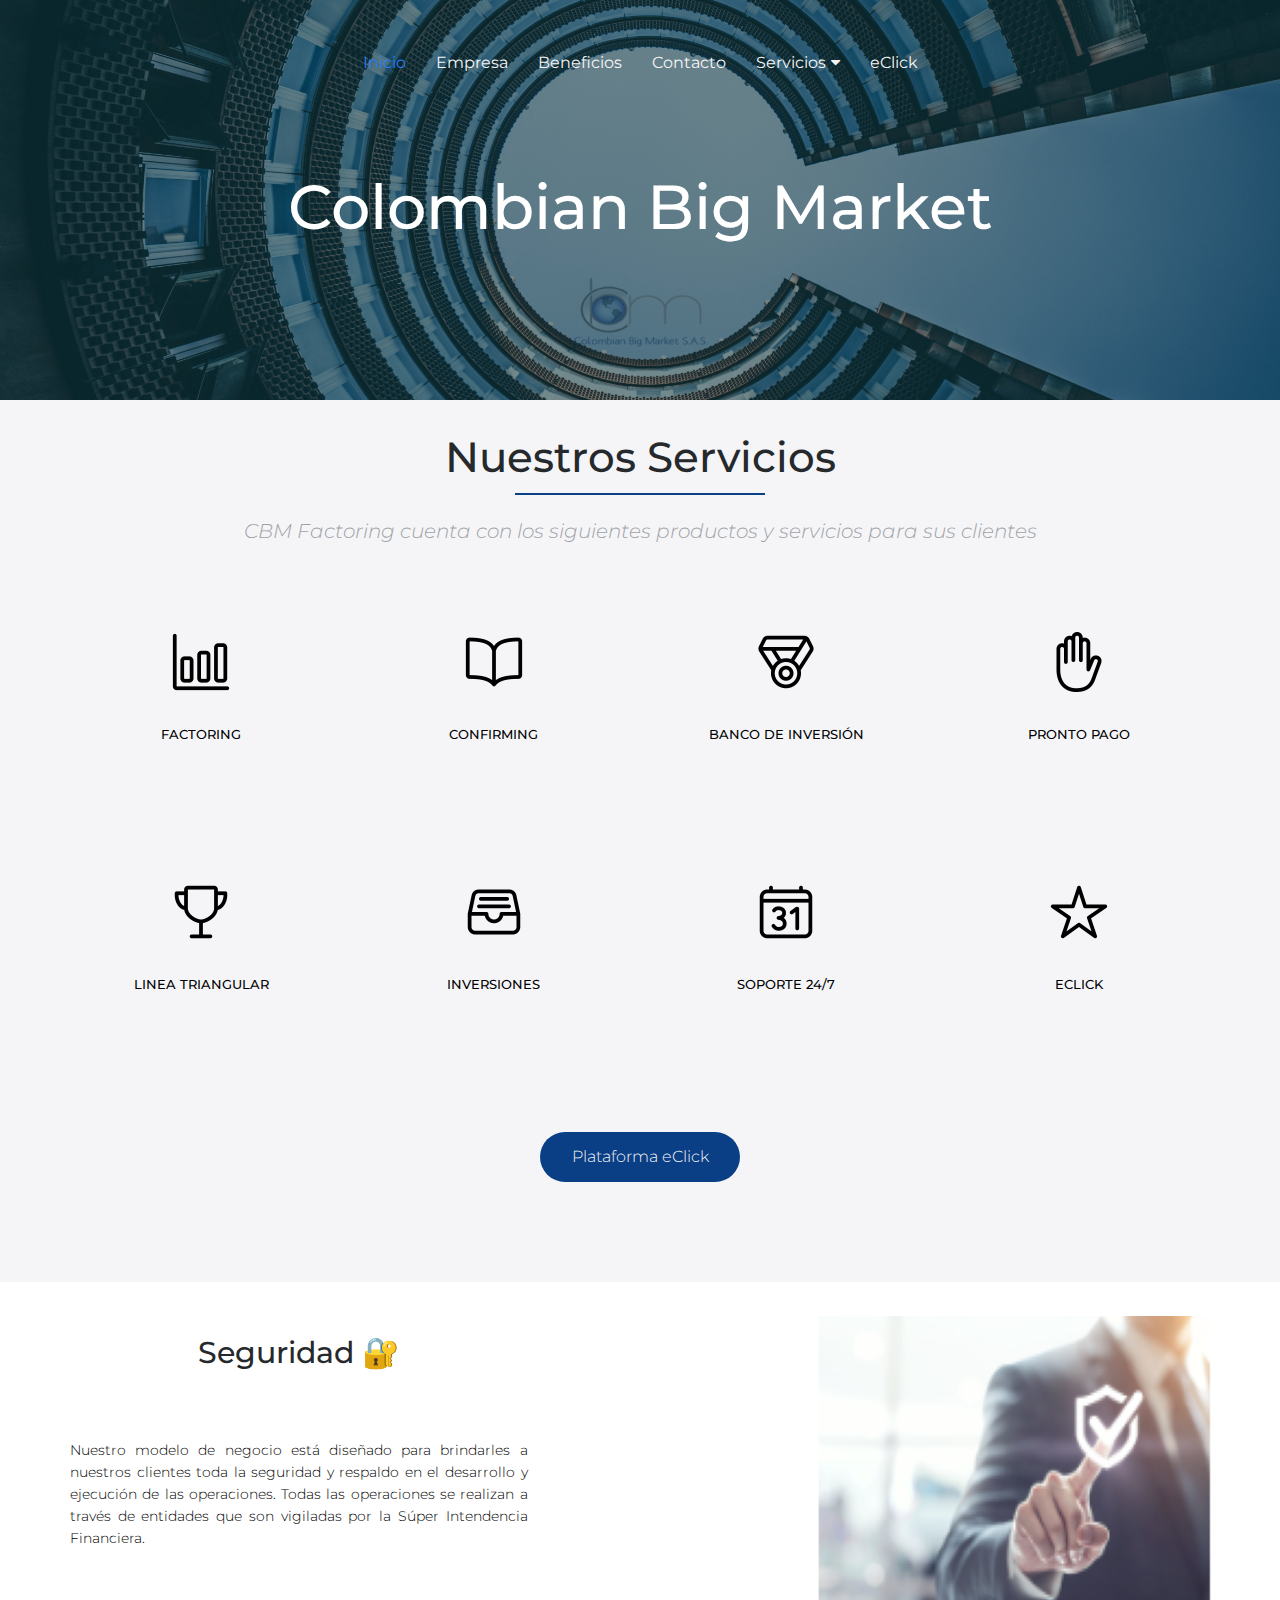
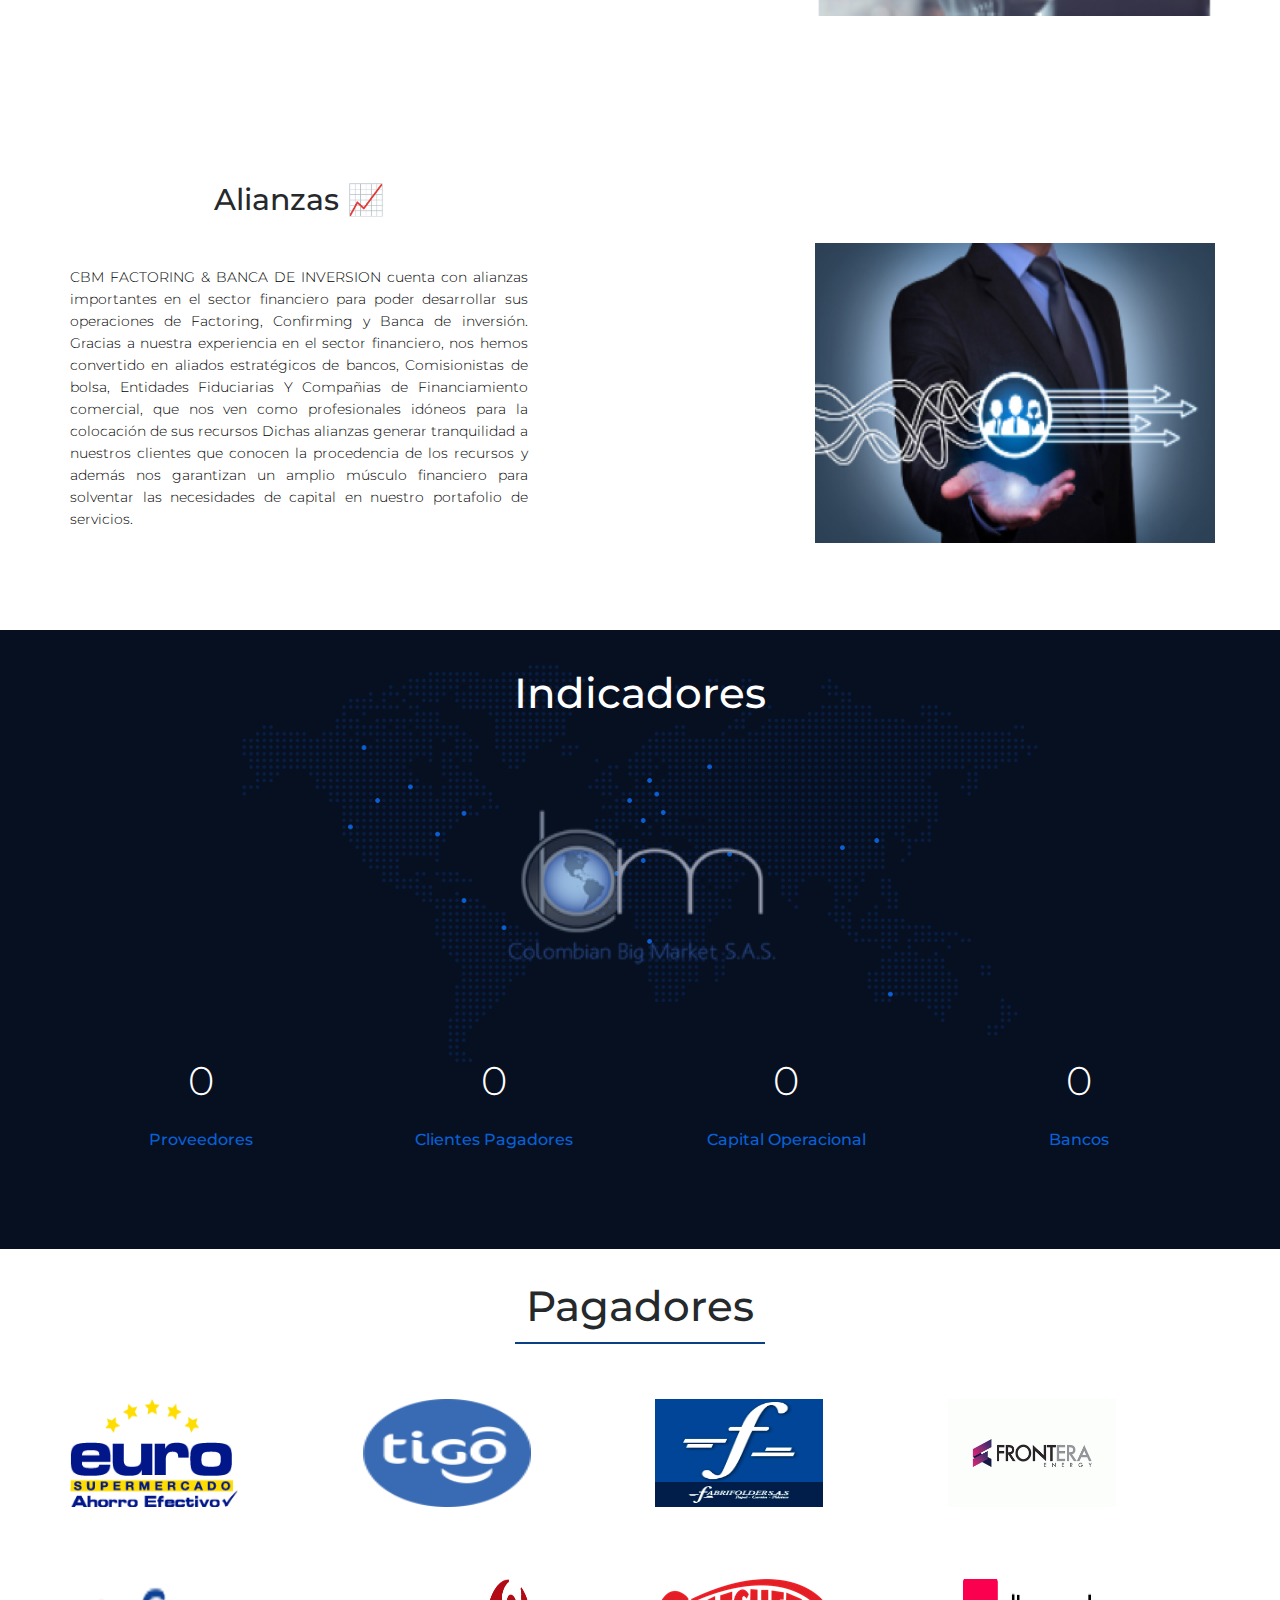
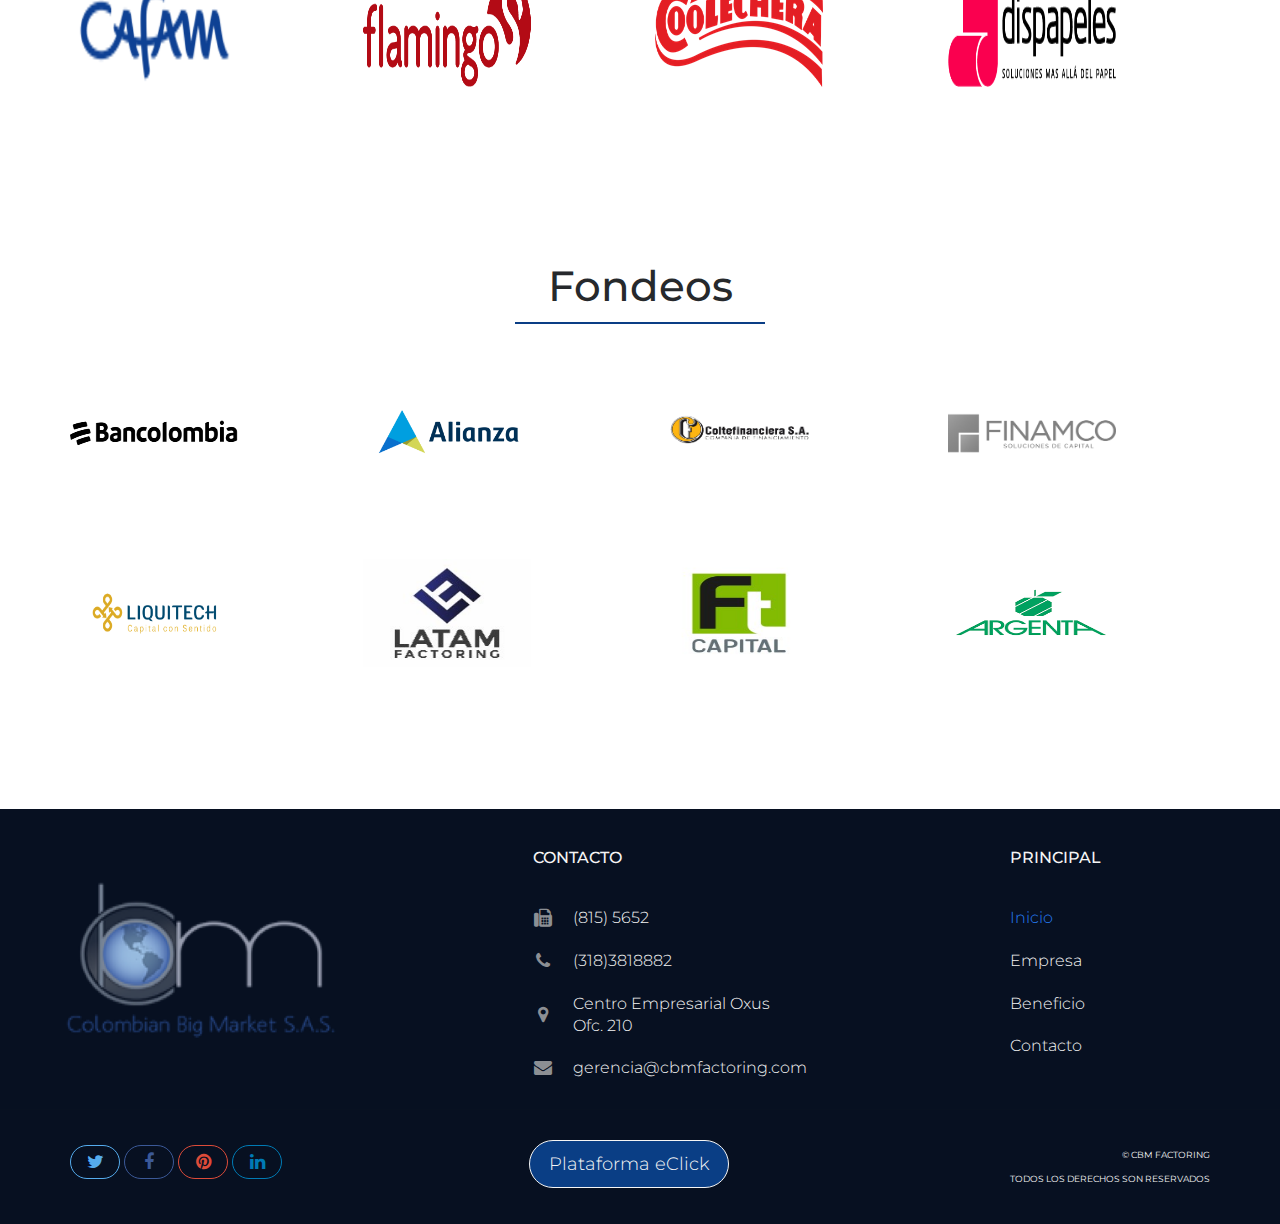
==== commit 9bc0f735: "commit" ====
--- a/index.html
+++ b/index.html
@@ -364,7 +364,7 @@
                 <div class="col-lg-2 col-md-3 col-sm-4 col-xs-6">
                     <img src="assets/img/logo-cbm_footer.png" style="padding-top: 60px; margin-left: -21px;">
                 </div>
-                <div class="col-lg-2 col-md-3 col-sm-4 col-md-offset-2 col-sm-offset-0 col-xs-6 " style="margin-left: 150px">
+                <div class="col-lg-2 col-md-3 col-sm-4 col-md-offset-2 col-sm-offset-0 col-xs-6 " style="margin-left: 170px">
                     <h3>Contacto</h3>
                     <ul class="list-unstyled contact-links">
                         <li><i class="fa fa-fax" aria-hidden="true"></i><a href="tel:8155652"> (815) 5652</a></li>
@@ -374,7 +374,7 @@
                     </ul>
                 </div>
                 <div class="clearfix visible-xs"></div>
-                <div class="col-lg-2 col-md-3 col-sm-4 col-xs-6" style="padding-left: 185px">
+                <div class="col-lg-2 col-md-3 col-sm-4 col-xs-6" style="padding-left: 200px">
                     <h3>Principal</h3>
                     <ul class="list-unstyled">
                         <li class="active"><a href="index.html">Inicio</a></li>
@@ -394,7 +394,7 @@
                             <a class="facebook-bg" href="#"><i class="fa fa-facebook"></i></a>
                             <a class="pinterest" href="#"><i class="fa fa-pinterest"></i></a>
                             <a class="linkedin-bg" href="#"><i class="fa fa-linkedin"></i></a>
-                            <a href="https://eclick.com.co/eClick-web/index.jsf" class="btn btn-fill" target="_blank" style="margin-left: 203px">Plataforma eClick</a>
+                            <a href="https://eclick.com.co/eClick-web/index.jsf" class="btn btn-fill" target="_blank" style="margin-left: 243px">Plataforma eClick</a>
                         </div><!-- /.social-links -->
                     </div>
                     <div class="col-xs-4">
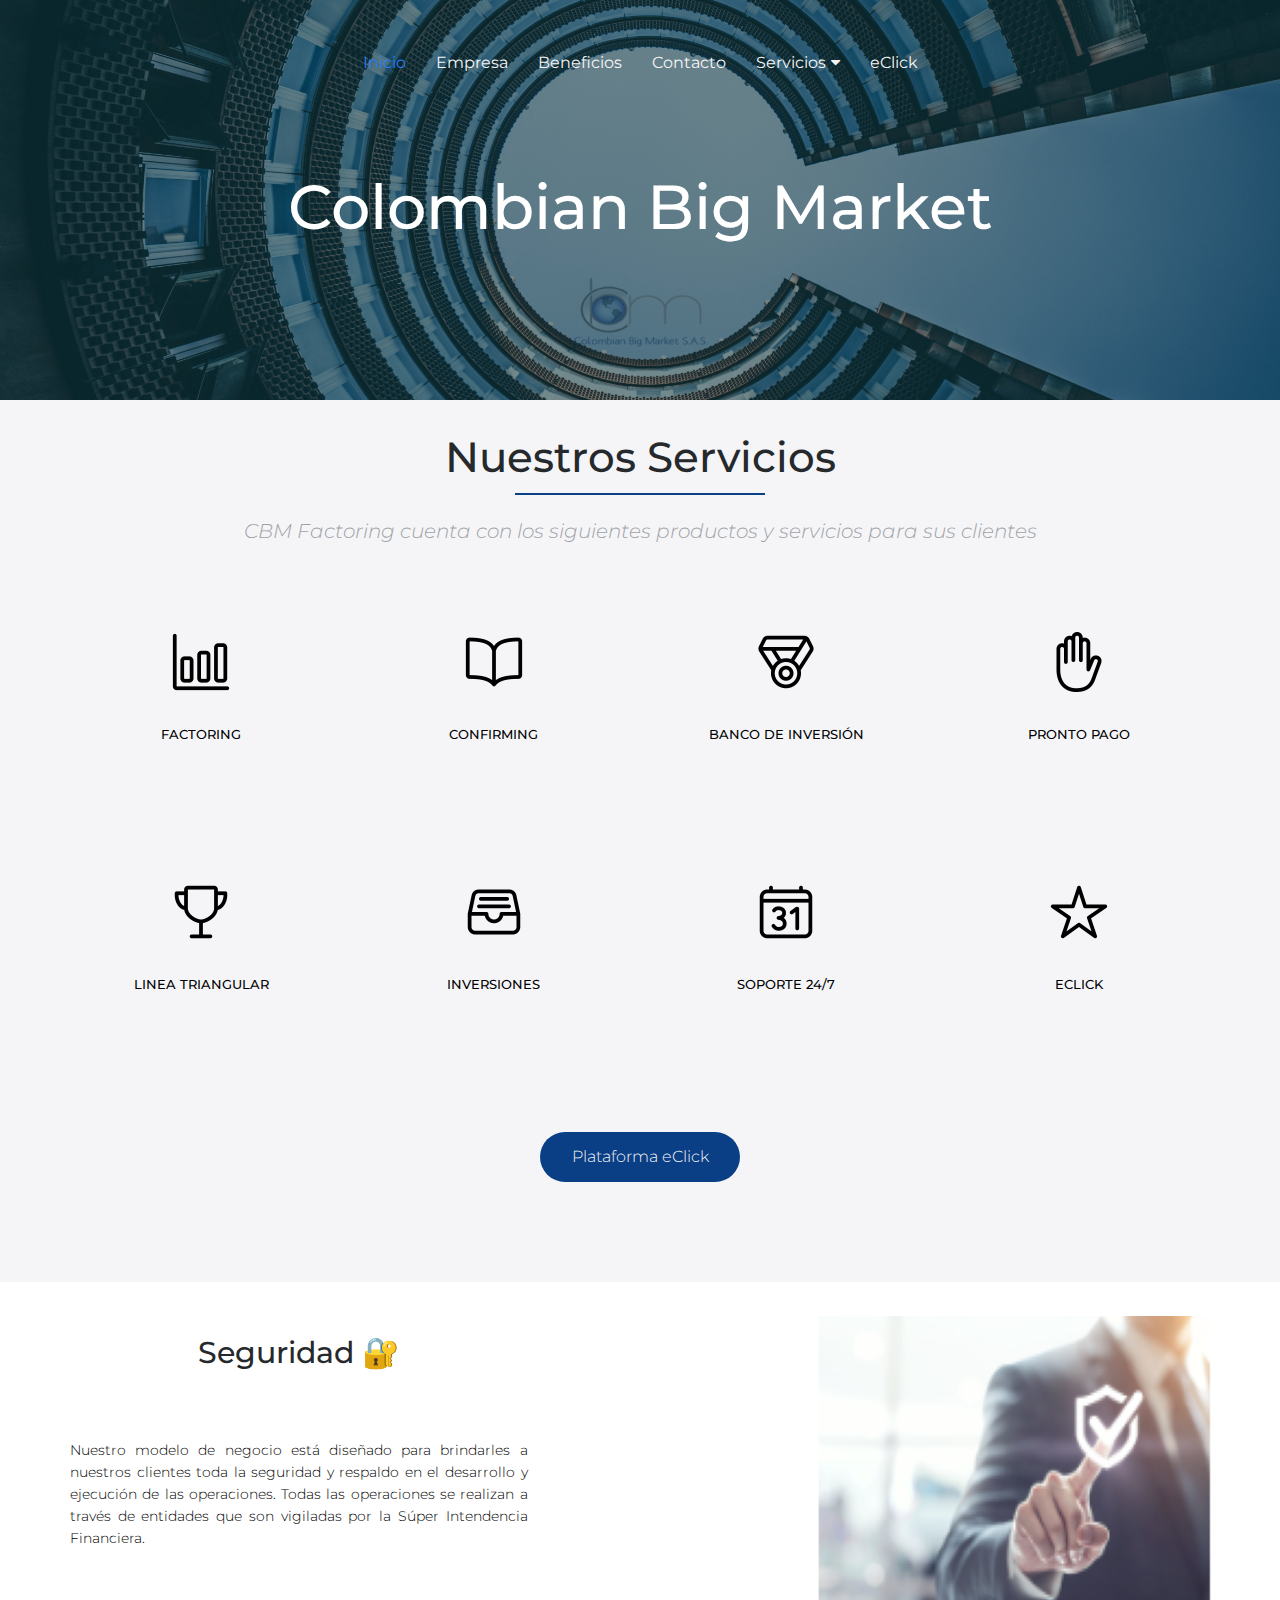
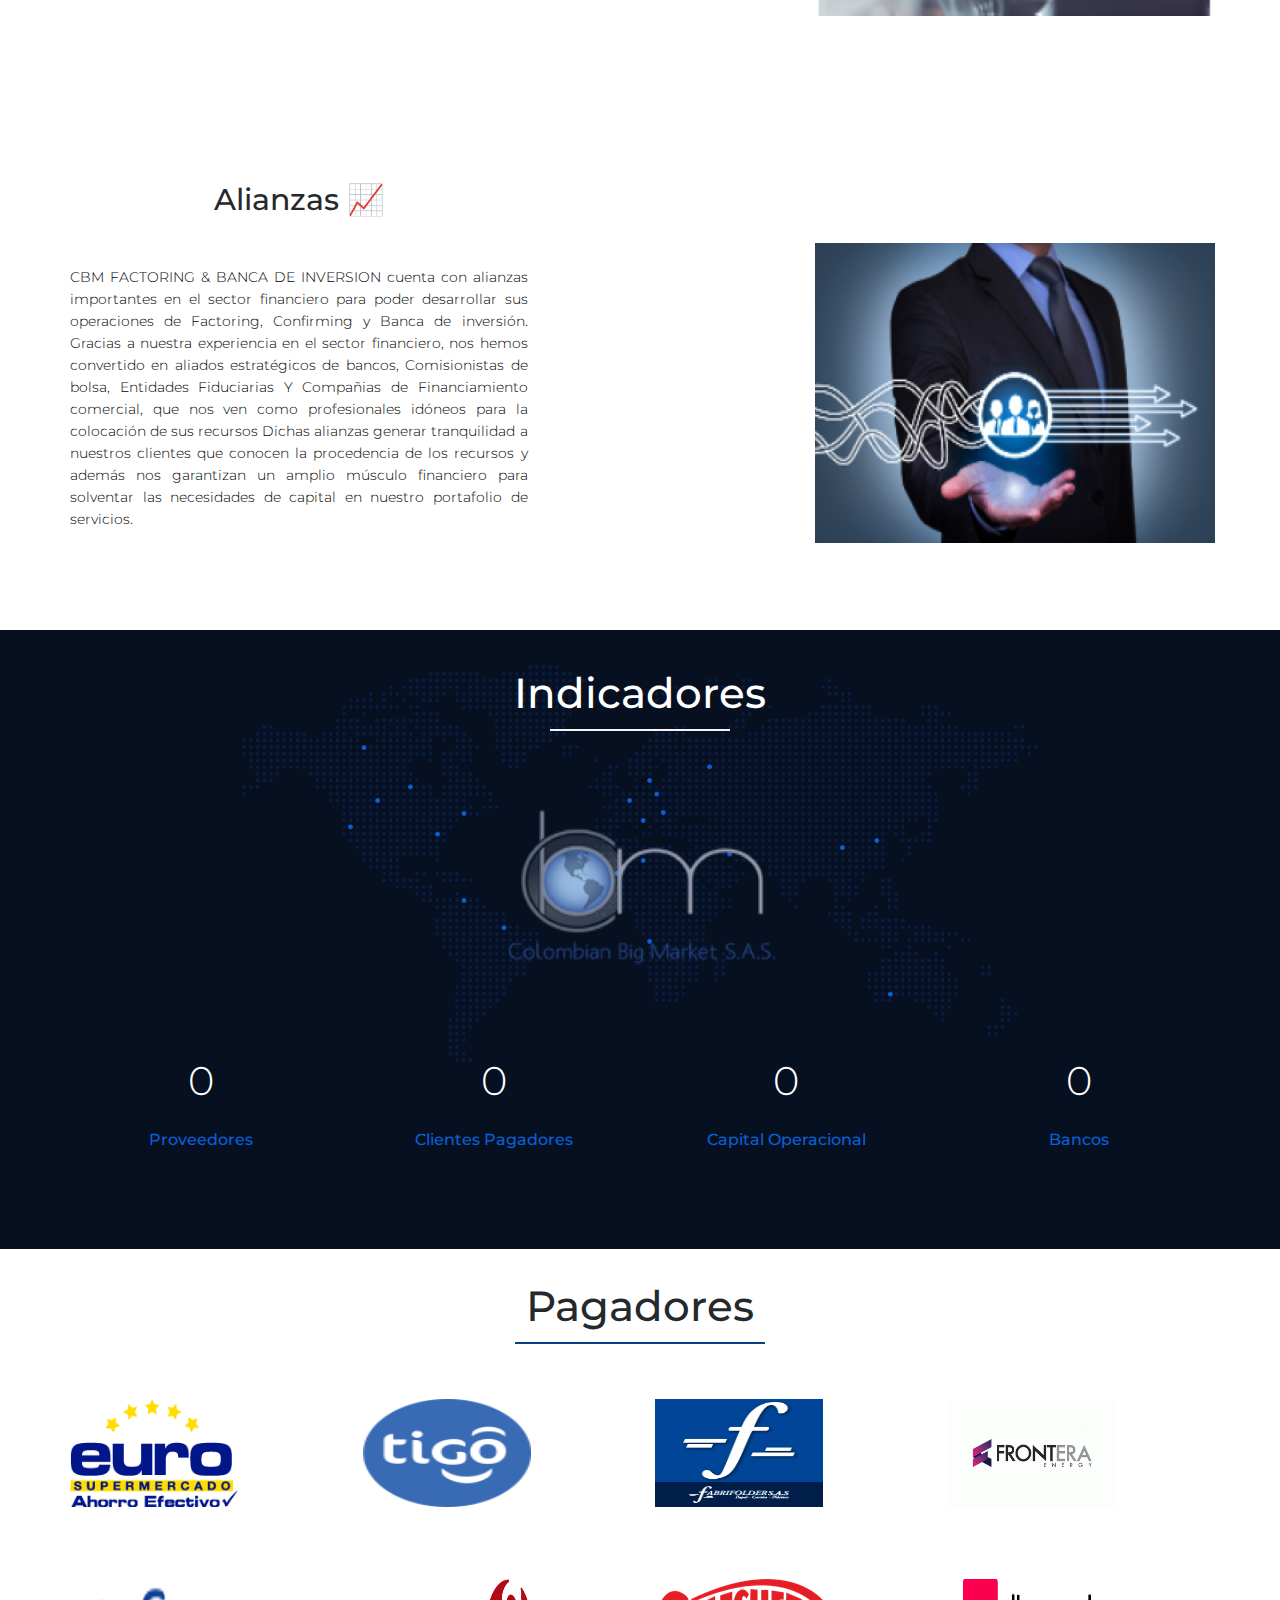
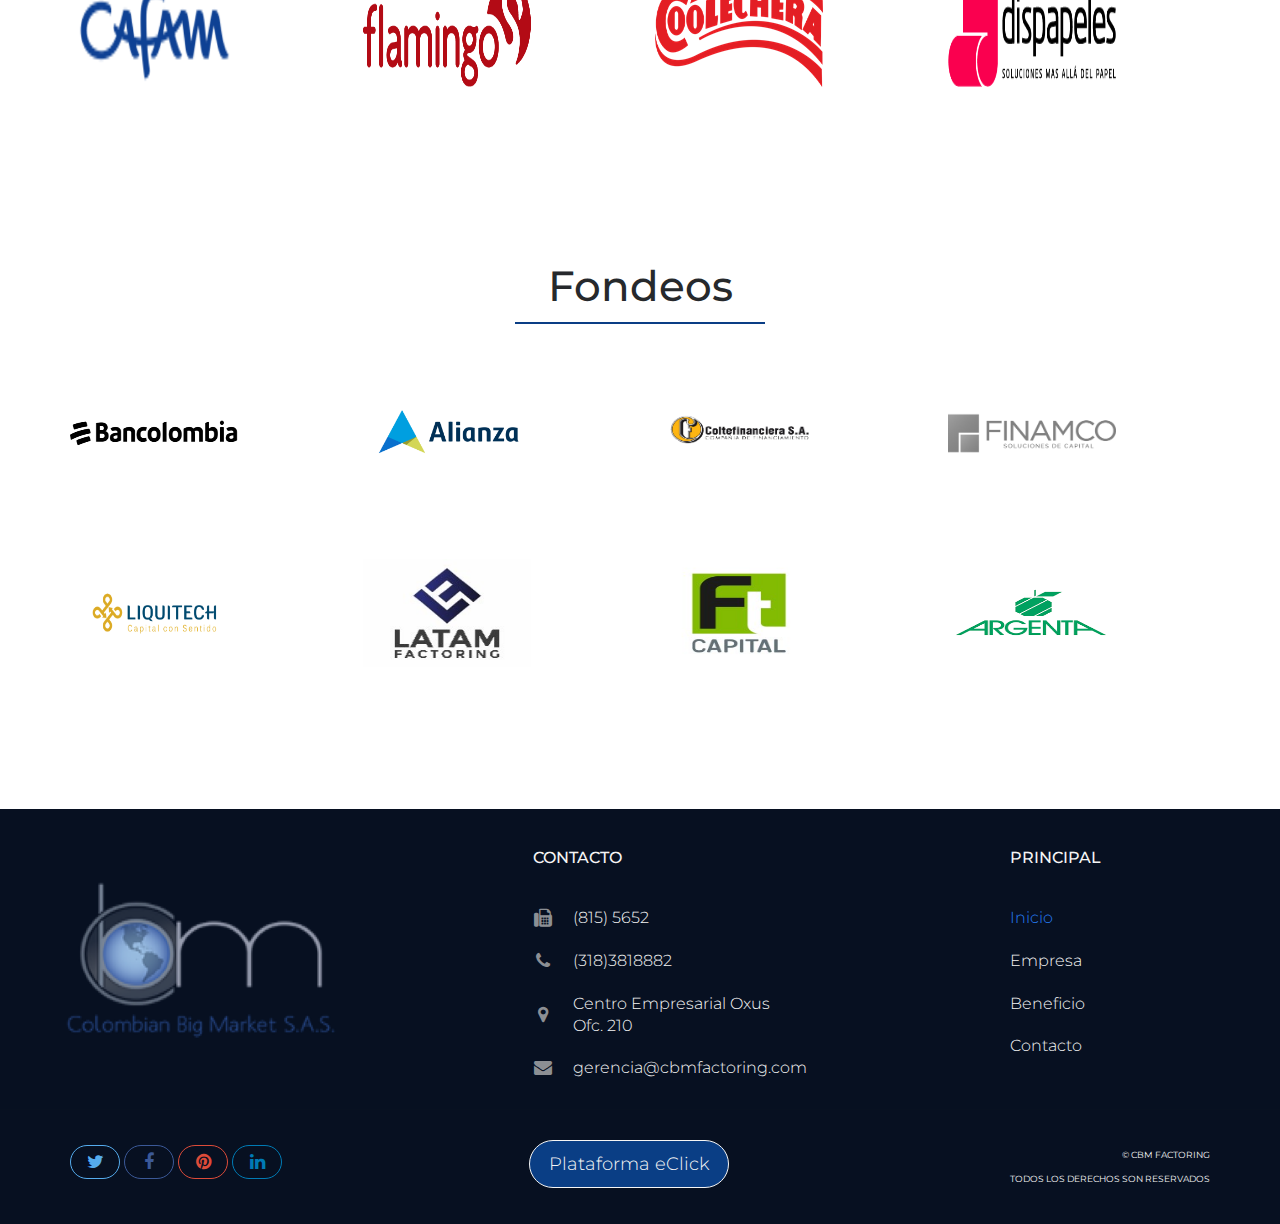
==== commit 4561ccff: "commit" ====
--- a/index.html
+++ b/index.html
@@ -182,7 +182,7 @@
 
         <section class="site-section section-map-feature text-center">
             
-            <h2> Indicadores  </h2>
+            <h2 class="heading-separatorind"> Indicadores </h2>
             <p>   </p>
             
                 <img src="assets/img/logo-cbm_footer.png" style="padding-bottom:85px">
--- a/assets/css/style.css
+++ b/assets/css/style.css
@@ -991,6 +991,24 @@
     padding-bottom: 40px;
 }
 
+.heading-separatorind{
+    position: relative;
+    margin: 0;
+    padding-bottom: 40px;
+}
+
+.heading-separatorind:after {
+    content: "";
+    position: absolute;
+    bottom: 65px;
+    left: 0;
+    right: 0;
+    height: 2px;
+    width:180px;
+    margin: 0 auto;
+    background-color: whitesmoke;
+}
+
 .heading-separator:after {
     content: "";
     position: absolute;
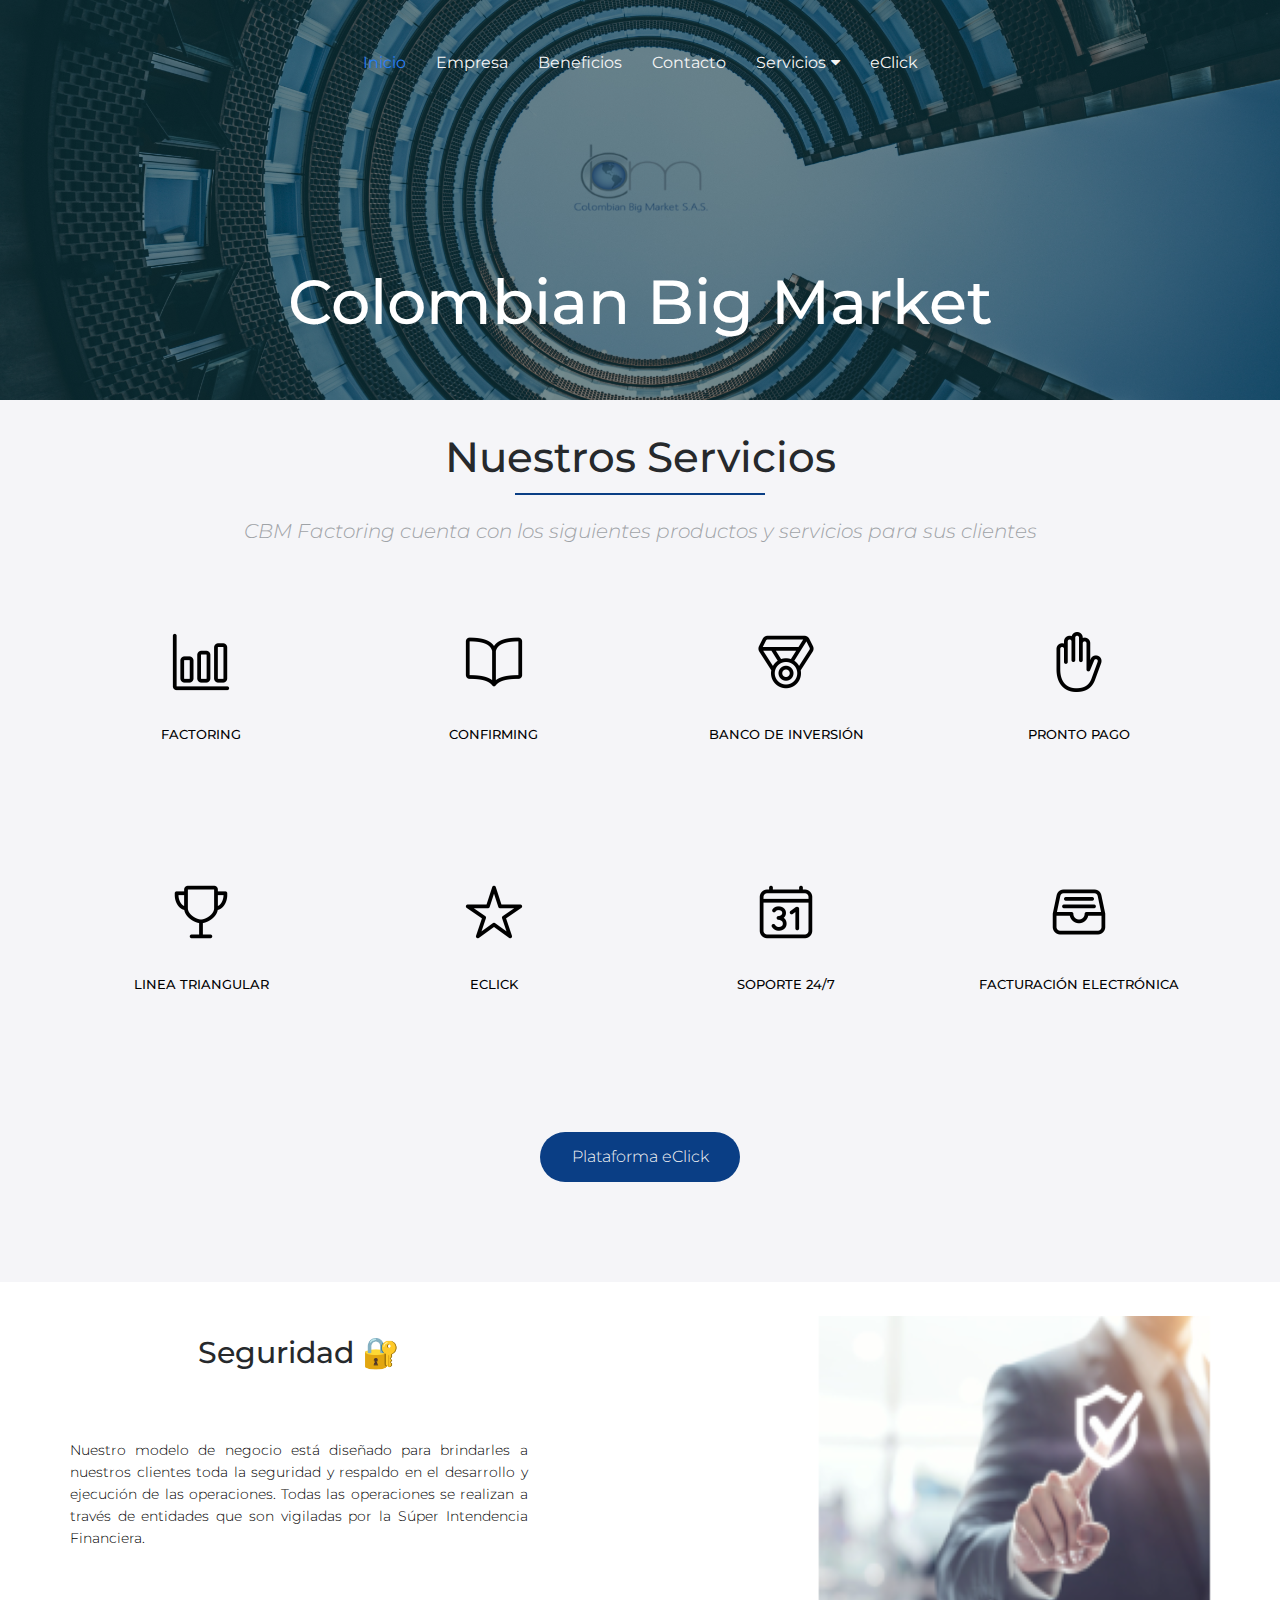
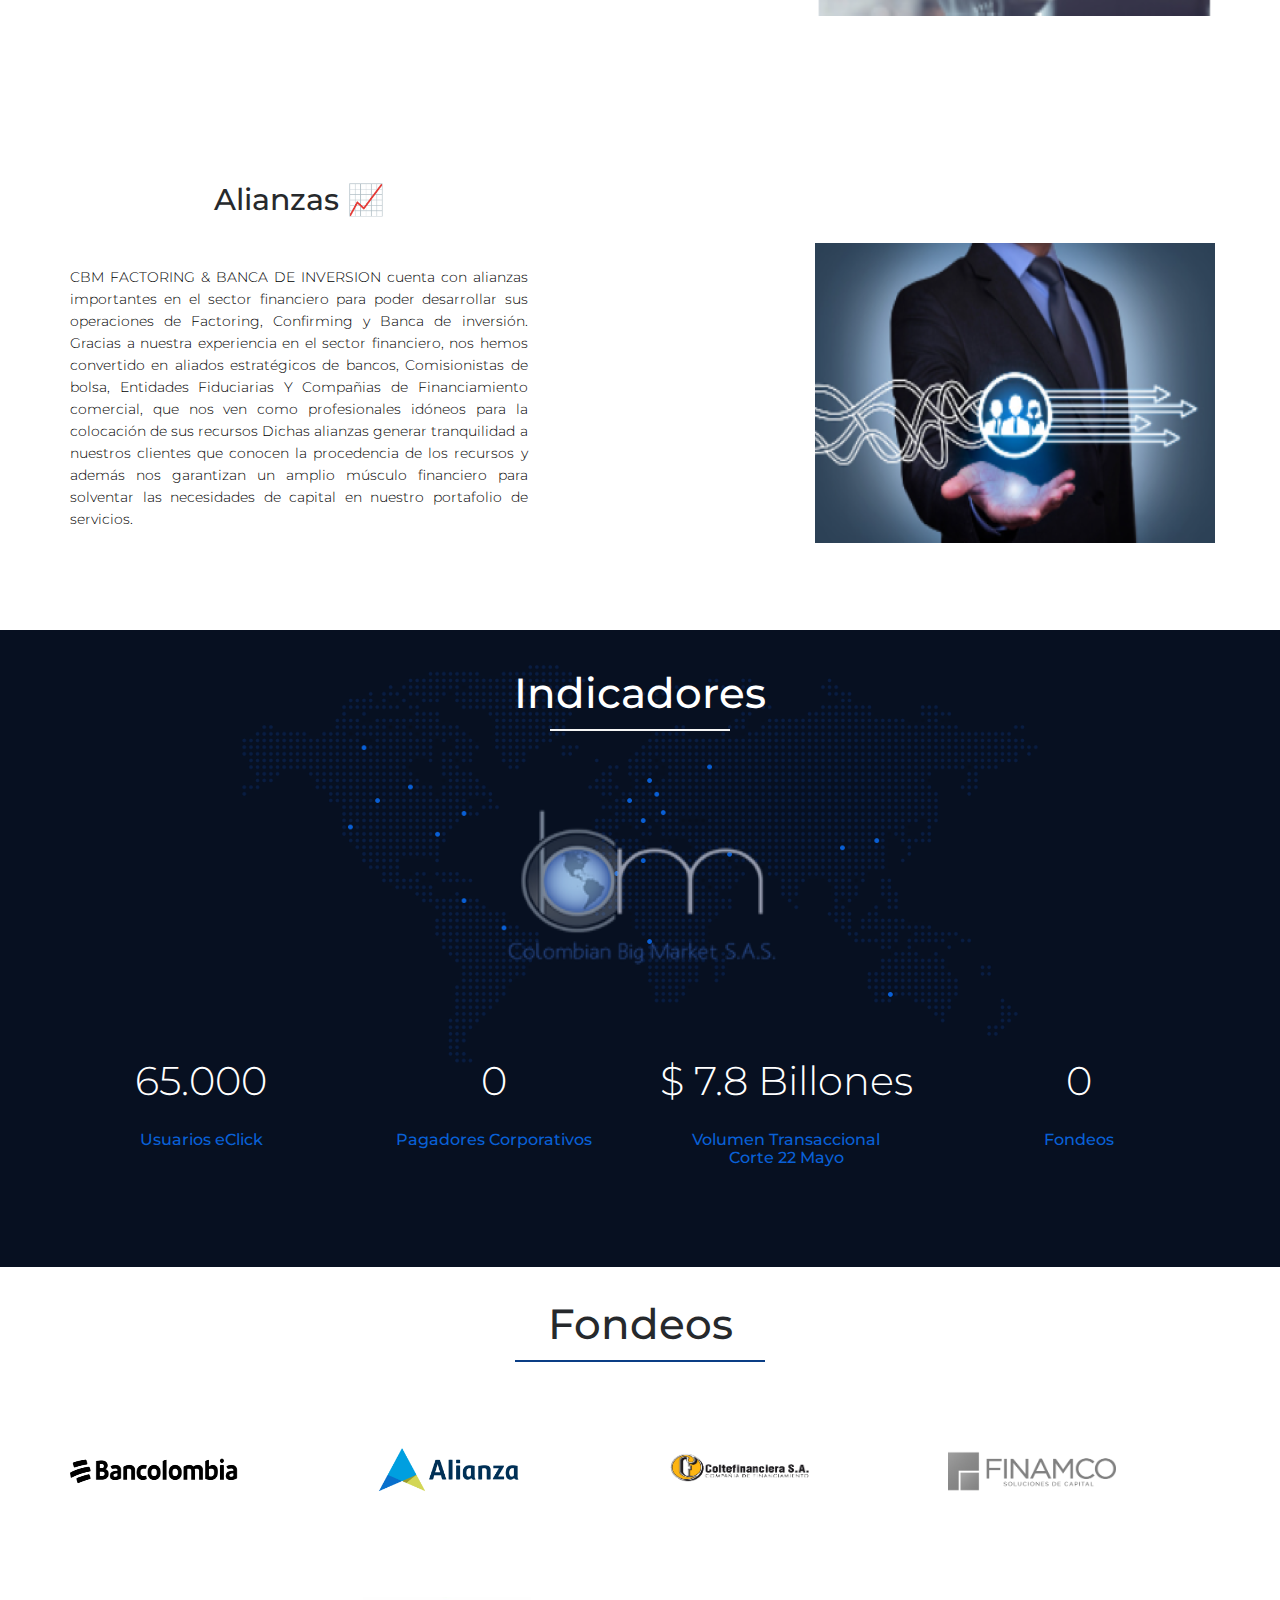
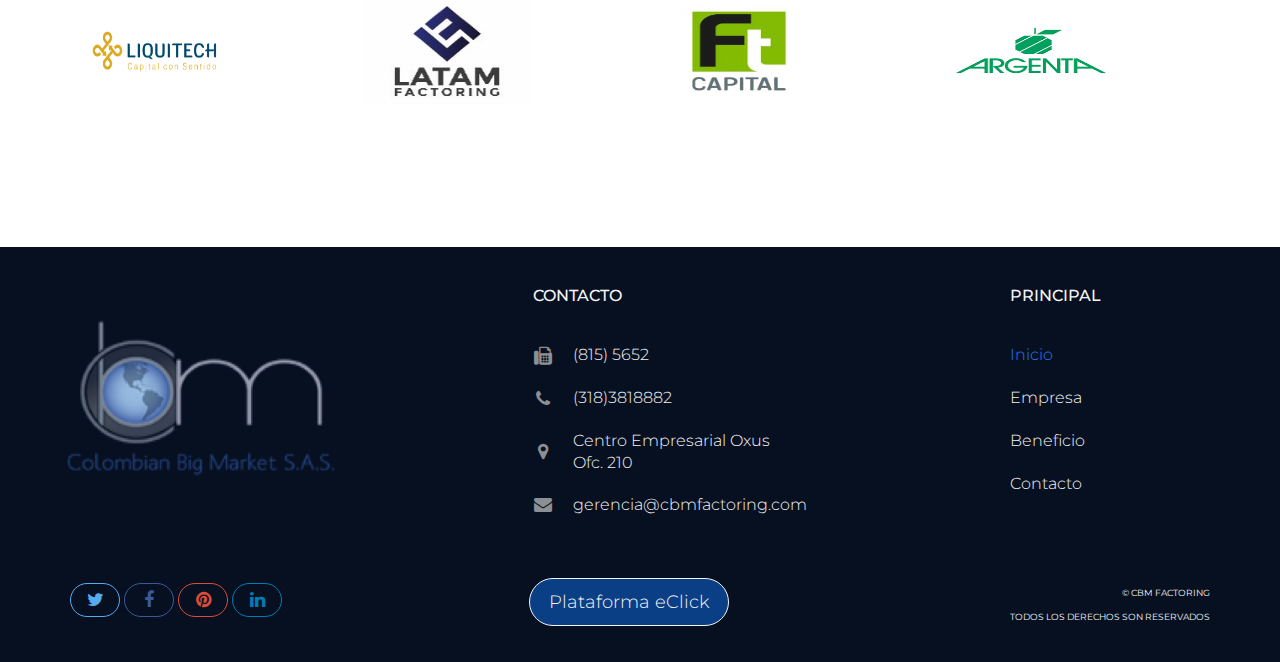
==== commit 6ee6cd38: "commit" ====
--- a/index.html
+++ b/index.html
@@ -41,7 +41,8 @@
     <script src="https://oss.maxcdn.com/libs/html5shiv/3.7.0/html5shiv.js"></script>
     <script src="https://oss.maxcdn.com/libs/respond.js/1.4.2/respond.min.js"></script>
     <![endif]-->
-
+    
+   
 </head>
 <body>
 
@@ -53,7 +54,7 @@
                 </div><!-- /.navbar-header -->
                 <div class="collapse navbar-collapse" id="agency-navbar-collapse">
 
-                    <ul class="nav navbar-nav navbar-center">
+                    <ul class="nav navbar-nav navbar-center ">
                         <li class="active"><a href="index.html" data-toggle="dropdown">Inicio</a></li>
                     <li><a href="empresa.html">Empresa</a></li>
                     <li><a href="beneficio.html">Beneficios</a></li>
@@ -78,9 +79,9 @@
     <div id="hero" class="hero overlay subpage-hero index-hero">
         <div class="hero-content">
             <div class="hero-text">
+                <img src="assets/img/logo-cbm_INICIO.png">
                 <h1 style="padding-top: 50px">Colombian Big Market</h1>
                
-                <img src="assets/img/logo-cbm_INICIO.png" style="padding-top:30px">
             </div><!-- /.hero-text -->
         </div><!-- /.hero-content -->
     </div><!-- /.hero -->
@@ -124,8 +125,8 @@
                     </div>
                     <div class="col-md-3 col-xs-6">
                         <div class="service">
-                            <img src="assets/img/inversionesss.png" alt="">
-                            <h3 class="service-title">Inversiones</h3>
+                            <img src="assets/img/eclickcc.png" alt="">
+                            <h3 class="service-title">eClick</h3>
                         </div><!-- /.service -->
                     </div>
                     <div class="col-md-3 col-xs-6">
@@ -136,8 +137,8 @@
                     </div>
                     <div class="col-md-3 col-xs-6">
                         <div class="service">
-                            <img src="assets/img/eclickcc.png" alt="">
-                            <h3 class="service-title">eClick</h3>
+                            <img src="assets/img/inversionesss.png" alt="">
+                            <h3 class="service-title">Facturación Electrónica</h3>
                         </div><!-- /.service -->
                     </div>
                 </div>
@@ -192,100 +193,32 @@
                 <div class="row">
                     <div class="col-sm-3 col-xs-6">
                         <div class="counter-item">
-                            <p class="counter" data-to="65000" data-speed="2000">0</p>
-                            <h3>Proveedores</h3>
+                            <p class="counter">  65.000 </p>
+                            <h3>Usuarios eClick</h3>
                         </div><!-- /.counter-item -->
                     </div>
                     <div class="col-sm-3 col-xs-6">
                         <div class="counter-item">
-                            <p class="counter" data-to="36" data-speed="2000">0</p>       
-                            <h3>Clientes Pagadores</h3>
+                            <p class="counter" data-to ="36" data-speed="1000"> 0 </p>      
+                            <h3>Pagadores  Corporativos</h3>
                         </div> <!-- /.counter-item -->      
                     </div>
                     <div class="col-sm-3 col-xs-6">
                         <div class="counter-item">
-                            <p class="counter" data-to="10000000000" data-speed="1000">0</p>
-                            <h3>Capital Operacional</h3>
+                            <p class="counter"> $ 7.8 Billones </p>
+                            <h3>Volumen Transaccional <br>  Corte 22 Mayo</h3>
                         </div><!-- /.counter-item -->
                     </div>
                     <div class="col-sm-3 col-xs-6">
                         <div class="counter-item">
-                            <p class="counter" data-to="23" data-speed="1000">0</p>
-                            <h3>Bancos</h3>
+                            <p class="counter" data-to ="23" data-speed="1000"> 0 </p>      
+                            <h3>Fondeos</h3>
                         </div><!-- /.counter-item -->
                     </div>
                 </div>
             </div>
             
         </section><!-- /.section-map-feature -->
-
-
-        <section class="site-section section-portfolio">
-            <div class="container">
-                <div class="text-center">
-                    <h2 class="heading-separator">Pagadores</h2>
-                </div>
-                <div class="row">
-                    <div class="col-lg-3 col-md-4 col-xs-6">
-                        <div class="portfolio-item">
-                            <img src="assets/img/Euro_supermercado_01.png" class="img-res" alt="">
-                            <h4 class="portfolio-item-title">EURO</h4>
-                            <a><i class="fa fa-arrow-right" aria-hidden="true"></i></a>
-                        </div><!-- /.portfolio-item -->
-                    </div>
-                    <div class="col-lg-3 col-md-4 col-xs-6">
-                        <div class="portfolio-item">
-                            <img src="assets/img/tigo-logo-1.png" class="img-res" alt="">
-                            <h4 class="portfolio-item-title">TIGO</h4>
-                            <a><i class="fa fa-arrow-right" aria-hidden="true"></i></a>
-                        </div><!-- /.portfolio-item -->
-                    </div>
-                    <div class="col-lg-3 col-md-4 col-xs-6">
-                        <div class="portfolio-item">
-                            <img src="assets/img/fabri.png" class="img-res" alt="">
-                            <h4 class="portfolio-item-title">FABRIFOLDER</h4>
-                            <a><i class="fa fa-arrow-right" aria-hidden="true"></i></a>
-                        </div><!-- /.portfolio-item -->
-                    </div>
-                    <div class="col-lg-3 col-md-4 col-xs-6">
-                        <div class="portfolio-item">
-                            <img src="assets/img/frontera.png" class="img-res" alt="">
-                            <h4 class="portfolio-item-title">FRONTERA</h4>
-                            <a><i class="fa fa-arrow-right" aria-hidden="true"></i></a>
-                        </div><!-- /.portfolio-item -->
-                    </div>
-                    <div class="col-lg-3 col-md-4 col-xs-6">
-                        <div class="portfolio-item">
-                            <img src="assets/img/cafam.png" class="img-res" alt="">
-                            <h4 class="portfolio-item-title">CAFAM</h4>
-                            <a><i class="fa fa-arrow-right" aria-hidden="true"></i></a>
-                        </div><!-- /.portfolio-item -->
-                    </div>
-                    <div class="col-lg-3 col-md-4 col-xs-6">
-                        <div class="portfolio-item">
-                            <img src="assets/img/logoFlamingo-te-cuida.png" class="img-res" alt="">
-                            <h4 class="portfolio-item-title">FLAMINGO</h4>
-                            <a><i class="fa fa-arrow-right" aria-hidden="true"></i></a>
-                        </div><!-- /.portfolio-item -->
-                    </div>
-                    <div class="col-lg-3 col-md-4 col-xs-6">
-                        <div class="portfolio-item">
-                            <img src="assets/img/coolechera.png" class="img-res" alt="">
-                            <h4 class="portfolio-item-title">COOLECHERA</h4>
-                            <a><i class="fa fa-arrow-right" aria-hidden="true"></i></a>
-                        </div><!-- /.portfolio-item -->
-                    </div>
-                    <div class="col-lg-3 col-md-4 col-xs-6">
-                        <div class="portfolio-item">
-                            <img src="assets/img/logo-dispa-principal-01.png" class="img-res" alt="">
-                            <h4 class="portfolio-item-title">DISPAPELES</h4>
-                            <a><i class="fa fa-arrow-right" aria-hidden="true"></i></a>
-                        </div><!-- /.portfolio-item -->
-                    </div>
-                </div>
-            </div>
-        </section><!-- /.section-portfolio -->
-
 
         <section class="site-section section-portfolio">
             <div class="container">
--- a/assets/css/style.css
+++ b/assets/css/style.css
@@ -1,40 +1,101 @@
-/*
- * Theme Name: 
- * Theme URI: 
- * Author: Milan Savov, Nikola Kostov
- * Author URI/Mail: milan.savov@gmail.com, nikolakostov1991@gmail.com
- * Version: 1.0
- * */
-
- /* TABLE OF CONTENT 
-*
-* - CUSTOM RESETS
-    - Buttons
-    - Forms
-* - LAYOUT
-* - HEADER 
-    - Site Logo
-    - Navigation
-* - HERO (BANNER)
-* - HOMEPAGE SECTIONS
-    - Features 
-    - Services
-    - Map Feature 
-    - Portfolio
-    - Newsletter 
-* - FOOTER
-* - PAGES
-    - PORTFOLIO
-    - PORTFOLIO ITEM
-    - BLOG
-    - BLOG POST
-    - CONTACT
-*
-*/
 
 
 /* CUSTOM RESETS
 ================================================== */
+
+@keyframes myAnimsec {
+	0% {
+		animation-timing-function: ease-in;
+		opacity: 1;
+		transform: translateX(-48px);
+	}
+
+	24% {
+		opacity: 1;
+	}
+
+	40% {
+		animation-timing-function: ease-in;
+		transform: translateX(-26px);
+	}
+
+	65% {
+		animation-timing-function: ease-in;
+		transform: translateX(-13px);
+	}
+
+	82% {
+		animation-timing-function: ease-in;
+		transform: translateX(-6.5px);
+	}
+
+	93% {
+		animation-timing-function: ease-in;
+		transform: translateX(-4px);
+	}
+
+	25%,
+	55%,
+	75%,
+	87%,
+	98% {
+		animation-timing-function: ease-out;
+		transform: translateX(0px);
+	}
+
+	100% {
+		animation-timing-function: ease-out;
+		opacity: 1;
+		transform: translateX(0px);
+	}
+}
+
+@keyframes myAnim {
+	0% {
+		animation-timing-function: ease-in;
+		opacity: 1;
+		transform: translateY(45px);
+	}
+
+	24% {
+		opacity: 1;
+	}
+
+	40% {
+		animation-timing-function: ease-in;
+		transform: translateY(24px);
+	}
+
+	65% {
+		animation-timing-function: ease-in;
+		transform: translateY(12px);
+	}
+
+	82% {
+		animation-timing-function: ease-in;
+		transform: translateY(6px);
+	}
+
+	93% {
+		animation-timing-function: ease-in;
+		transform: translateY(4px);
+	}
+
+	25%,
+	55%,
+	75%,
+	87% {
+		animation-timing-function: ease-out;
+		transform: translateY(0px);
+	}
+
+	100% {
+		animation-timing-function: ease-out;
+		opacity: 1;
+		transform: translateY(0px);
+	}
+}
+
 a {
     transition: all 0.25s ease-in-out;
     -moz-transition: all 0.25s ease-in-out;
@@ -62,6 +123,7 @@
 
 h1 {
     font-size: 62px;
+    
 }
 
 h2 {
@@ -104,6 +166,7 @@
 
 .btn-fill {
     background-color: #0a3e85;
+    animation: myAnim 2s ease 0s 1 normal forwards;
 }
 
 
@@ -977,6 +1040,7 @@
 /* site-section */
 .site-section {
    padding: 34px 0 100px;
+   
 }
 
 .subheading-text {
@@ -989,12 +1053,14 @@
     position: relative;
     margin: 0;
     padding-bottom: 40px;
+    animation: myAnim 2s ease 0s 1 normal forwards;
 }
 
 .heading-separatorind{
     position: relative;
     margin: 0;
     padding-bottom: 40px;
+    animation: myAnim 2s ease 0s 1 normal forwards;
 }
 
 .heading-separatorind:after {
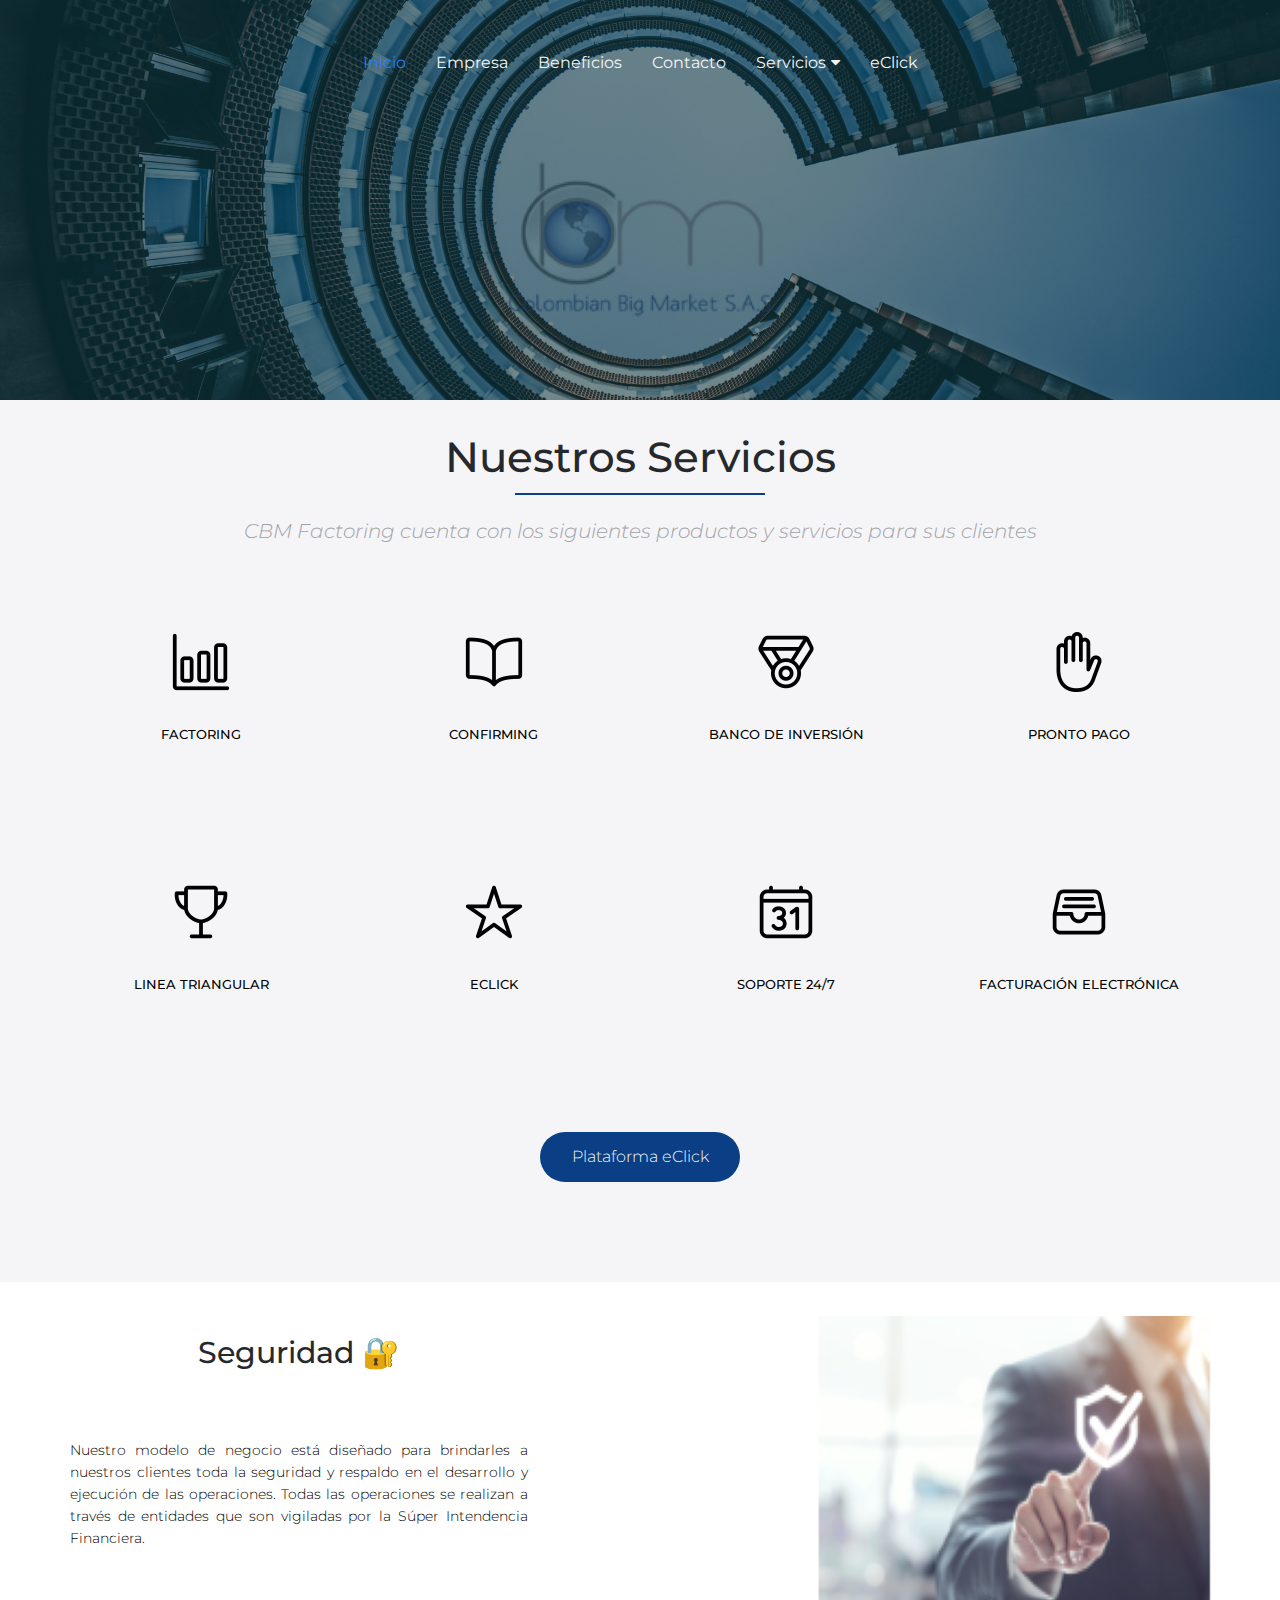
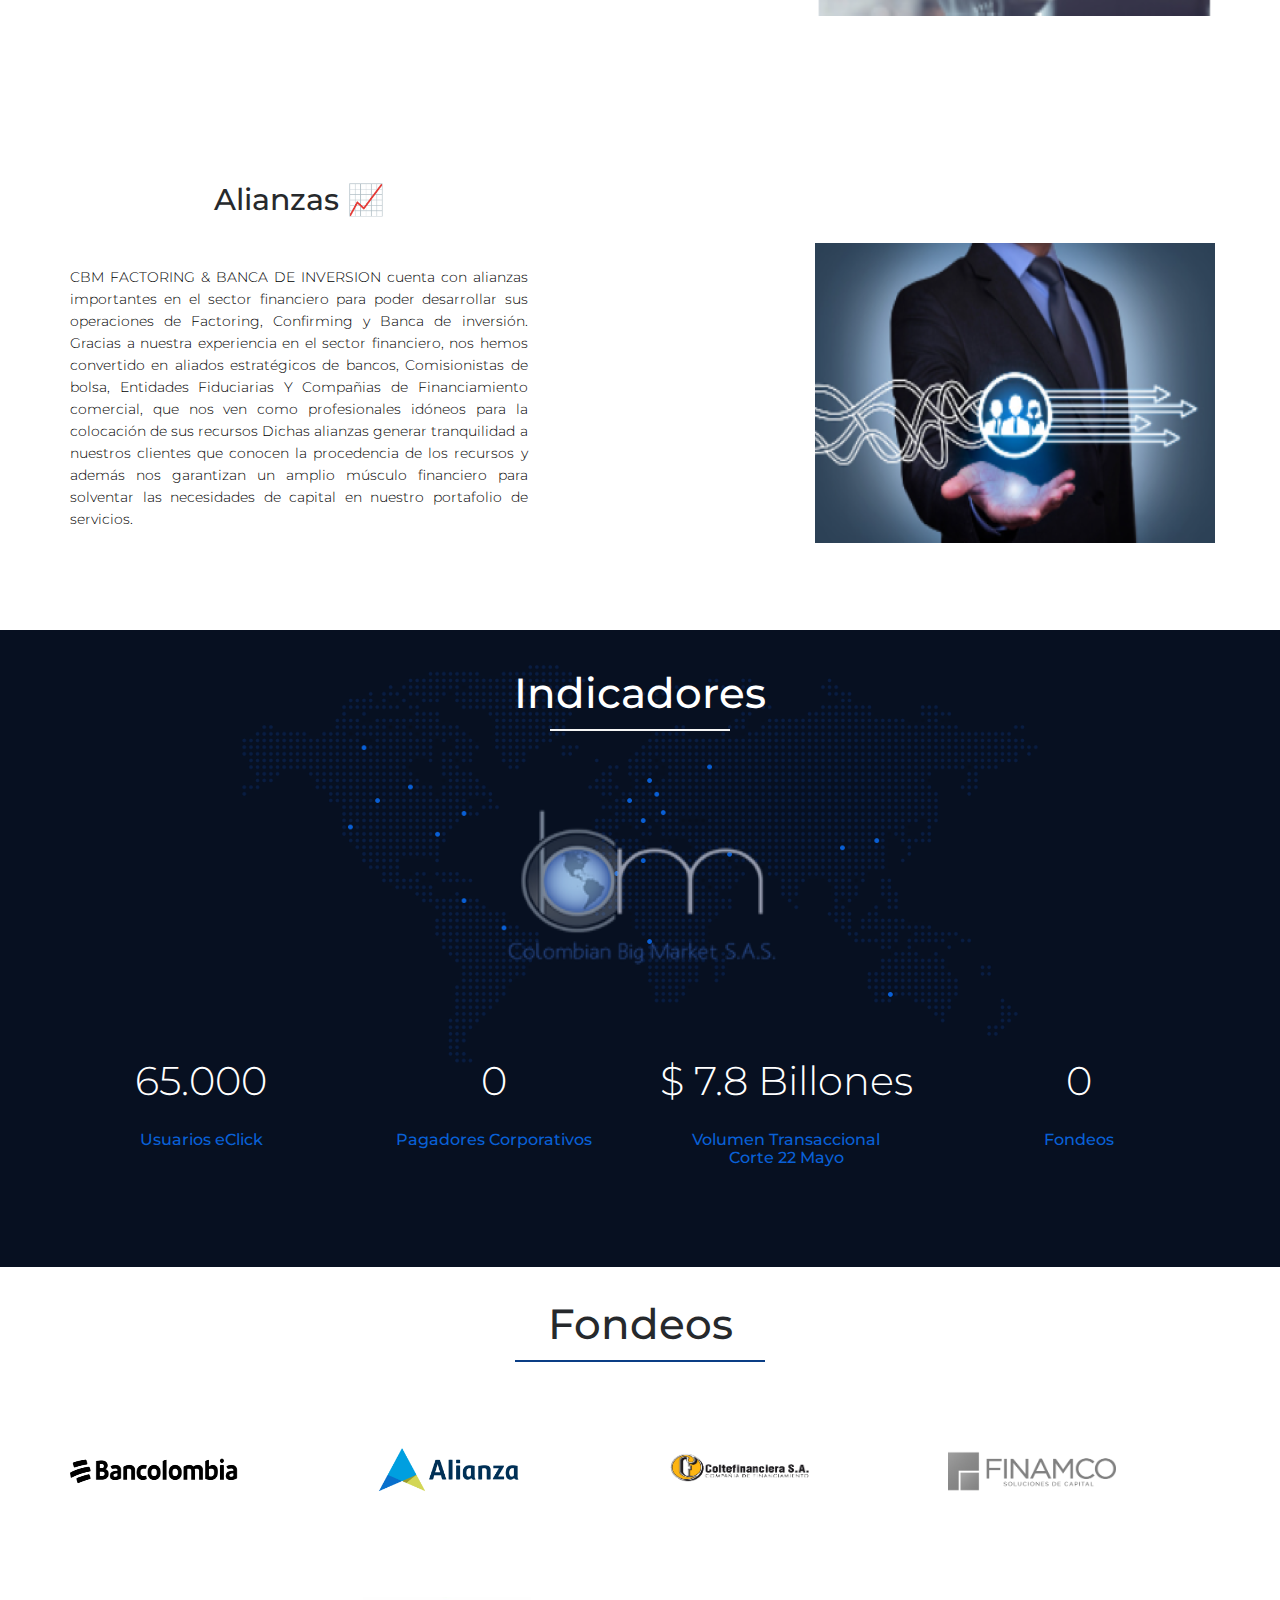
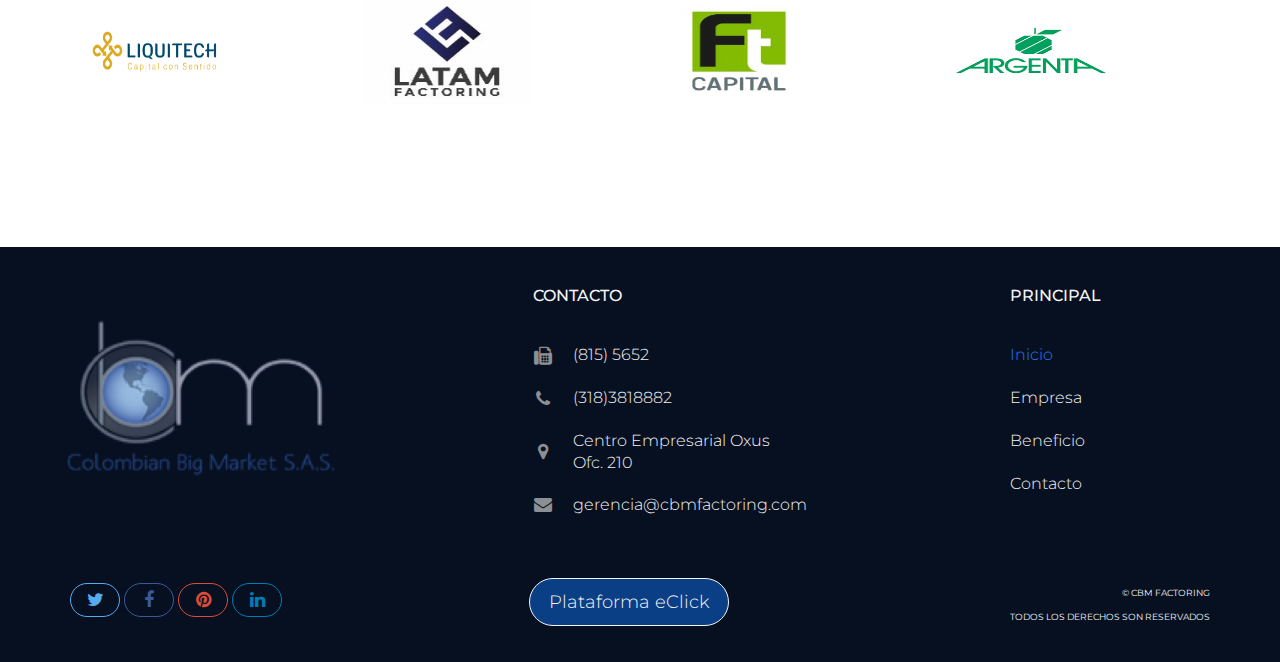
==== commit fc55195b: "commit" ====
--- a/index.html
+++ b/index.html
@@ -78,10 +78,8 @@
 
     <div id="hero" class="hero overlay subpage-hero index-hero">
         <div class="hero-content">
-            <div class="hero-text">
-                <img src="assets/img/logo-cbm_INICIO.png">
-                <h1 style="padding-top: 50px">Colombian Big Market</h1>
-               
+            <div class="hero-text ">
+                <img src="assets/img/logo-cbm_footer.png"> 
             </div><!-- /.hero-text -->
         </div><!-- /.hero-content -->
     </div><!-- /.hero -->
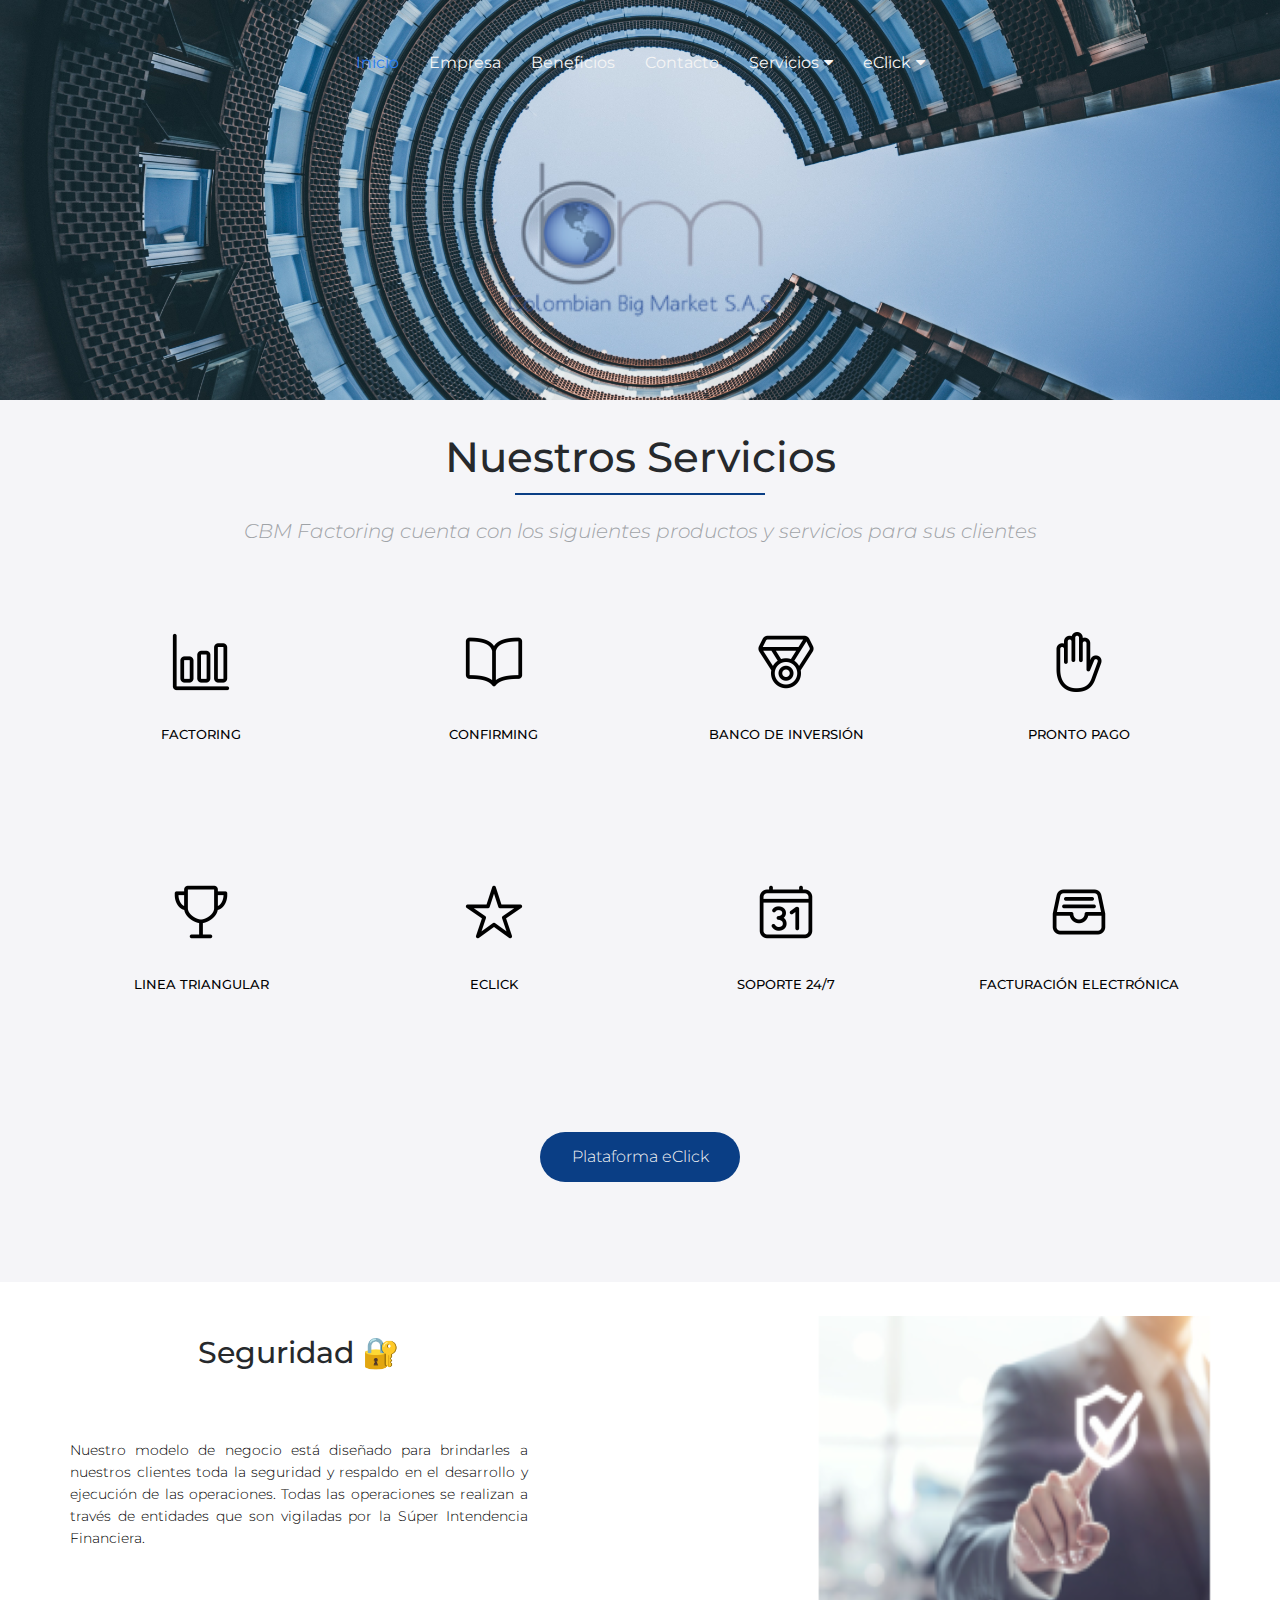
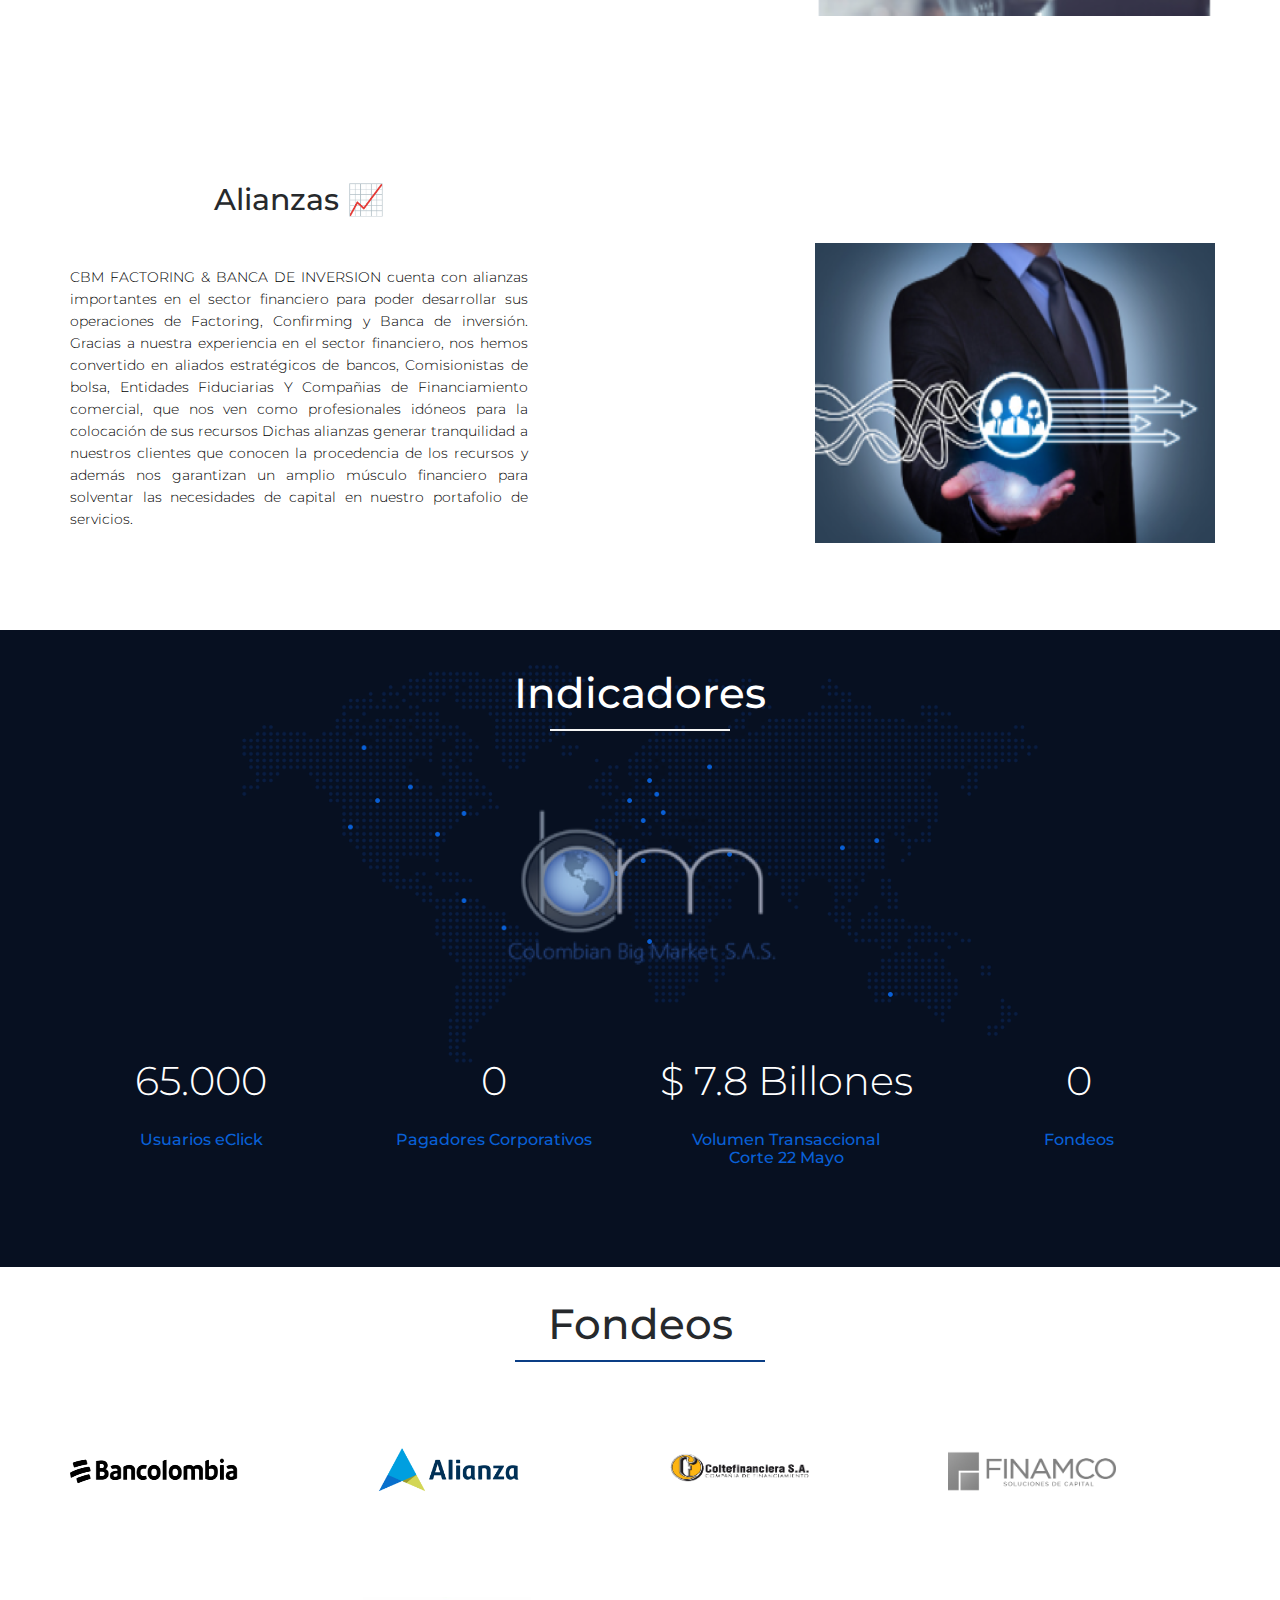
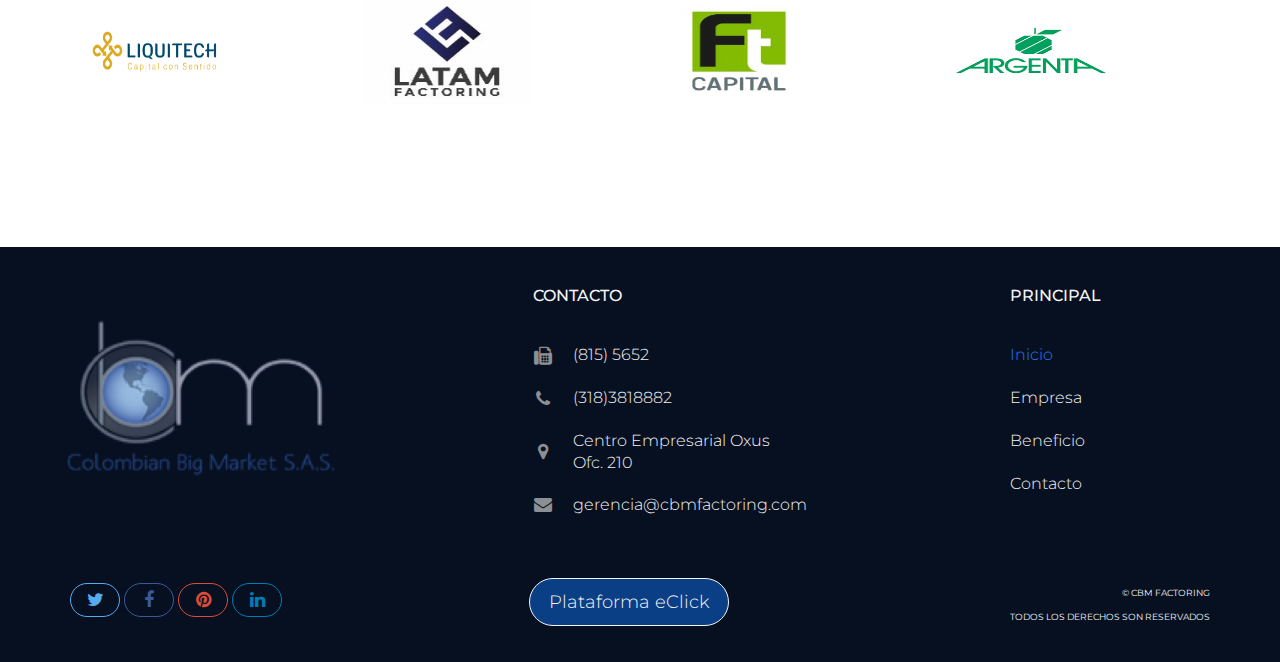
==== commit 50e07fdc: "commit" ====
--- a/index.html
+++ b/index.html
@@ -56,19 +56,25 @@
 
                     <ul class="nav navbar-nav navbar-center ">
                         <li class="active"><a href="index.html" data-toggle="dropdown">Inicio</a></li>
-                    <li><a href="empresa.html">Empresa</a></li>
-                    <li><a href="beneficio.html">Beneficios</a></li>
-                    <li><a href="contact.html">Contacto</a></li>
-                    <li class="dropdown"><a href="#" class="dropdown-toggle" data-toggle="dropdown">Servicios<i class="fa fa-caret-down hidden-xs" aria-hidden="true"></i></a>
-                        
+                        <li><a href="empresa.html">Empresa</a></li>
+                        <li><a href="beneficio.html">Beneficios</a></li>
+                        <li><a href="contact.html">Contacto</a></li>
+
+                        <li class="dropdown"><a href="#" class="dropdown-toggle" data-toggle="dropdown">Servicios<i class="fa fa-caret-down hidden-xs" aria-hidden="true"></i></a>
                         <ul class="dropdown-menu" role="menu" aria-labelledby="menu1">
                             <li><a href="service-factoring.html">Factoring</a></li>
                             <li><a href="service-confirming.html">Confirming</a></li>
                             <li><a href="service-bancainversion.html">Banca de Inversión</a></li>
                             <li><a href="service-sentencias.html">Sentencias</a></li>
-                            <li><a href="service-eclick.html">eClick</a></li>
                         </ul>
-                        <li><a href="https://eclick.com.co/eClick-web/index.jsf" class="nav-link" target="_blank">eClick</a></li>  
+                        
+                        <li class="dropdown"><a href="#" class="dropdown-toggle" data-toggle="dropdown">eClick<i class="fa fa-caret-down hidden-xs" aria-hidden="true"></i></a>
+                            <ul class="dropdown-menu" role="menu" aria-labelledby="menu1">
+                                <li><a href="service-eclick.html">Información</a></li>
+                                <li><a href="https://eclick.com.co/eClick-web/index.jsf" target="_blank">Plataforma</a></li>
+                                <li><a href="https://eclick-public.s3.us-east-2.amazonaws.com/varios/TERMINOS+Y+CONDICIONES+PLATAFORMA+ECLICK.pdf" target="_blank">Terminos Y Condiciones</a></li>
+                                
+                            </ul>
                     </ul>
                 </div>
                 
@@ -76,7 +82,7 @@
         </nav><!-- /.site-navigation -->
     </header><!-- /#mastheaed -->
 
-    <div id="hero" class="hero overlay subpage-hero index-hero">
+    <div id="hero" class="hero  subpage-hero index-hero">
         <div class="hero-content">
             <div class="hero-text ">
                 <img src="assets/img/logo-cbm_footer.png"> 
